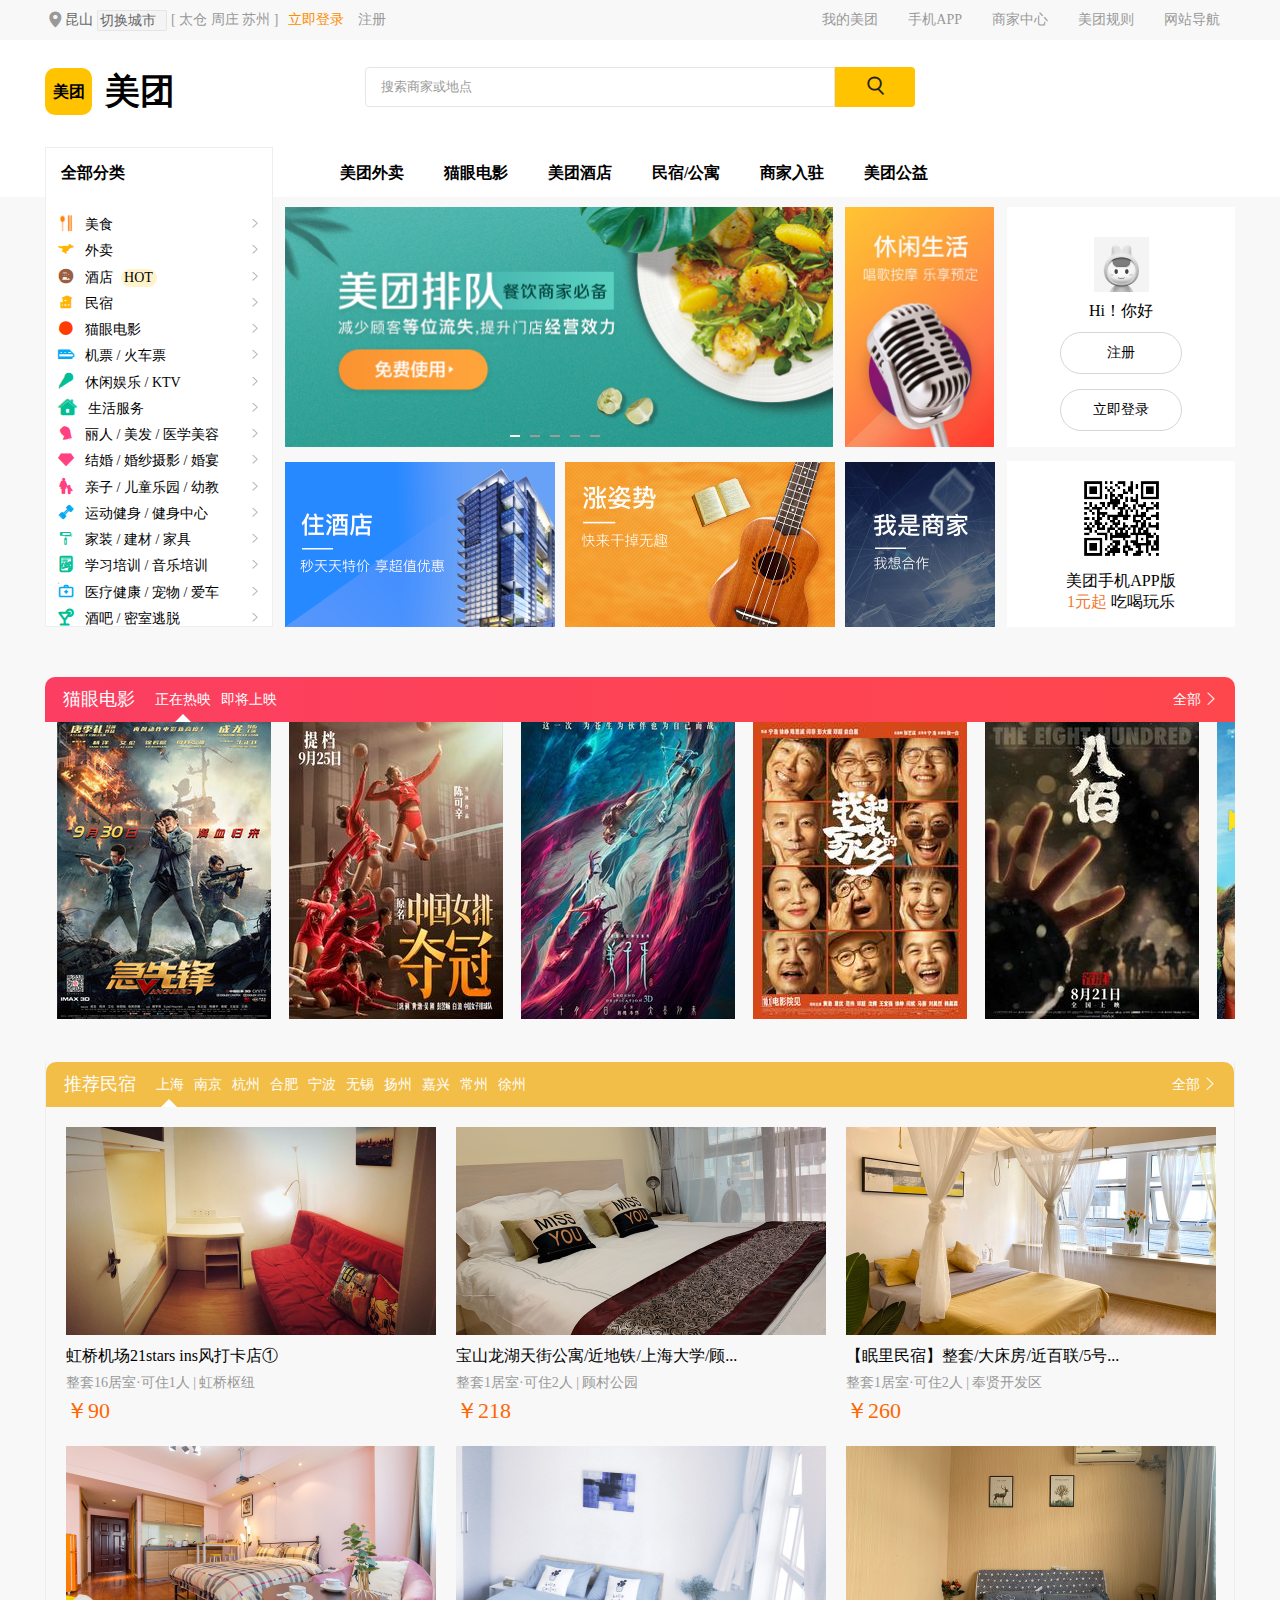
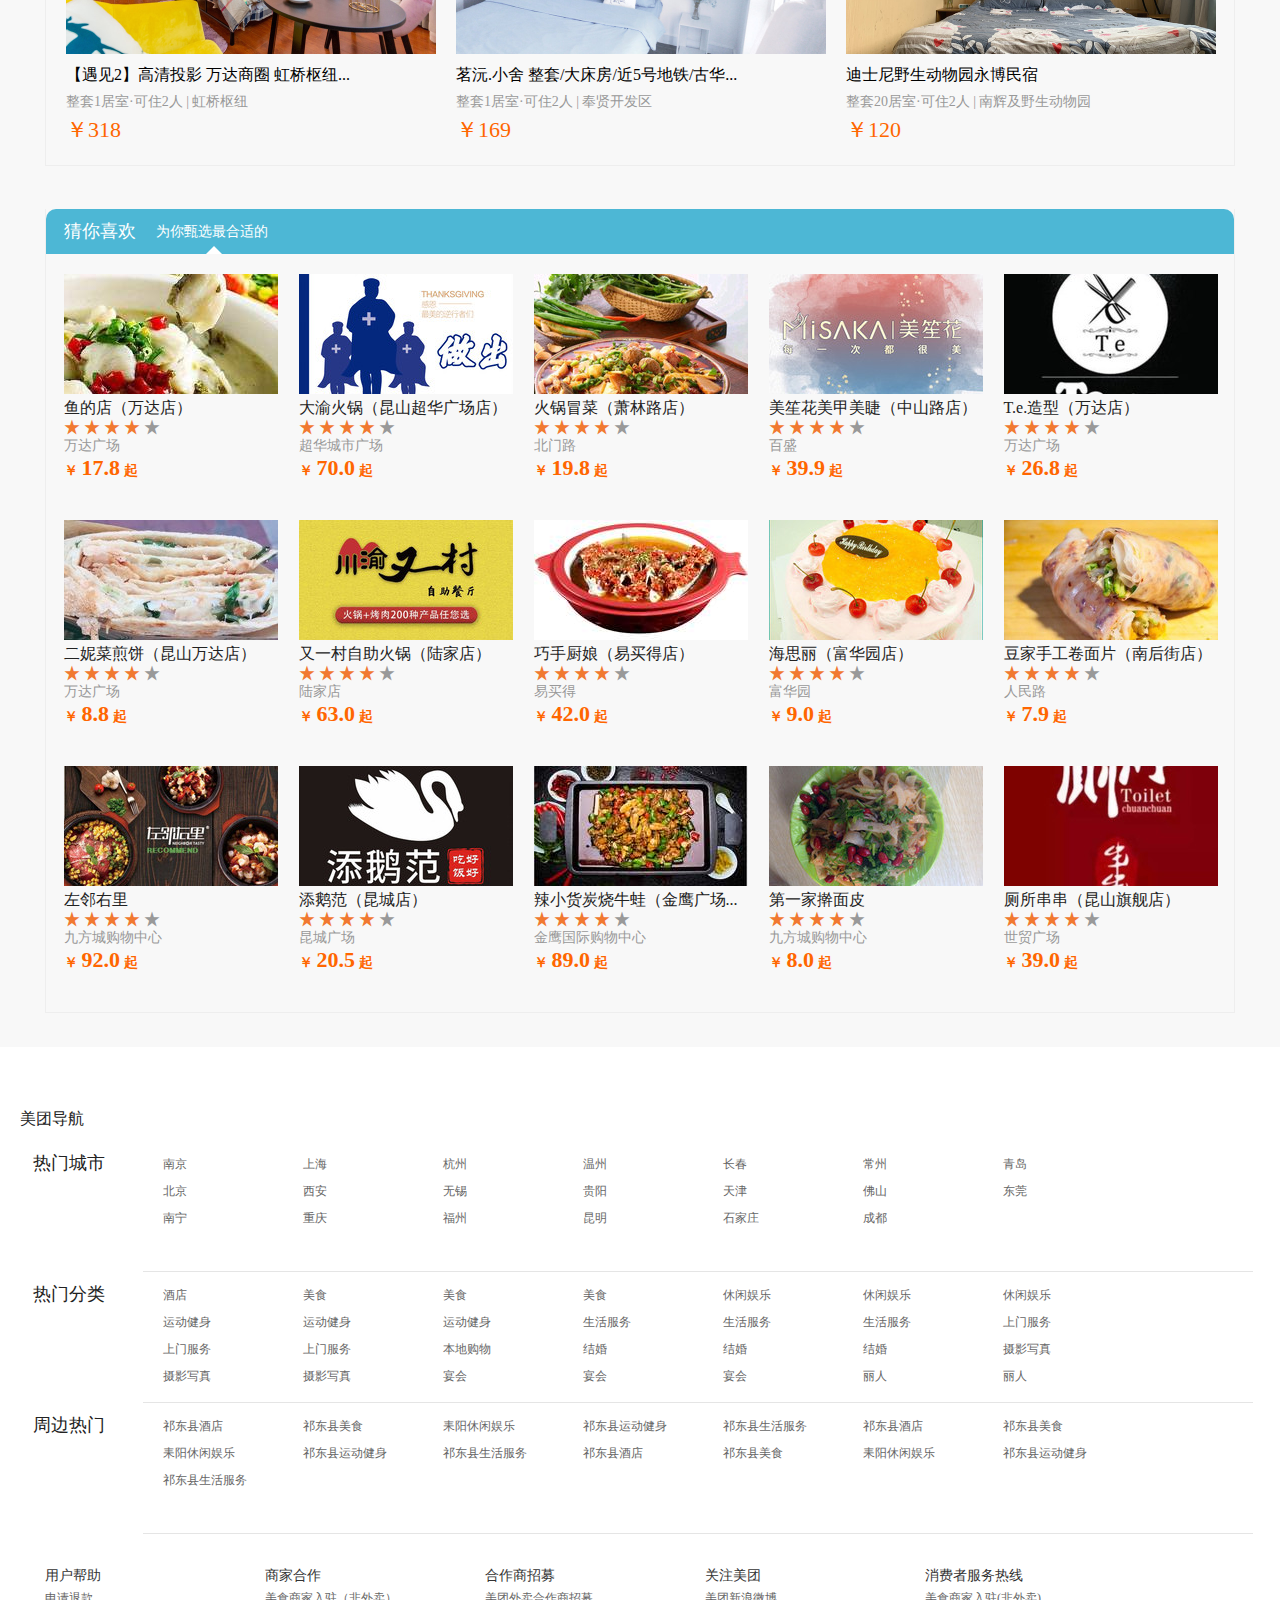
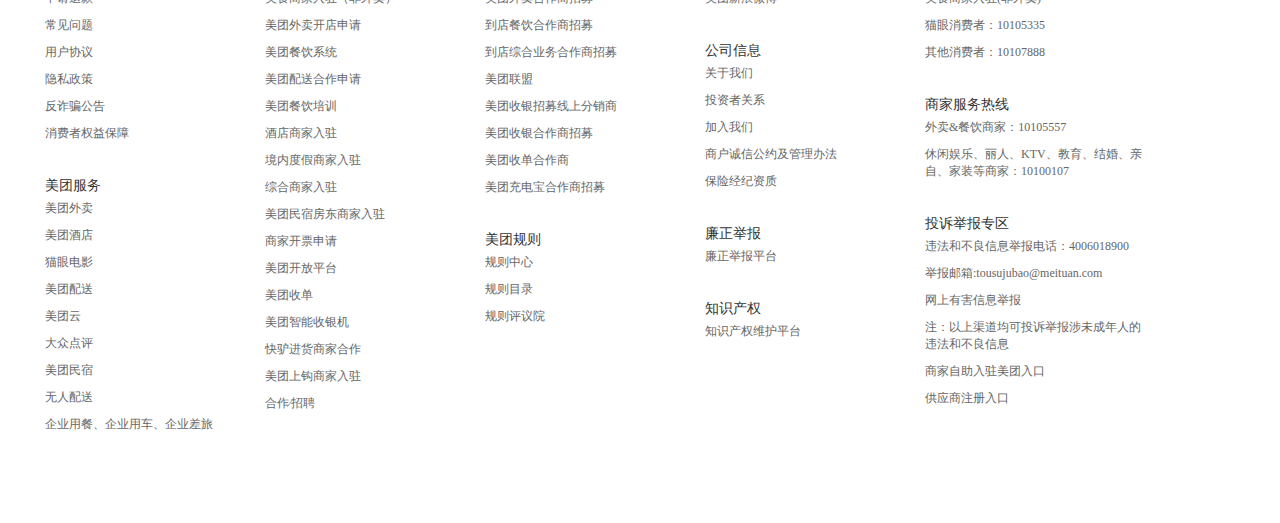
==== html/index.html @ e331c990 "hi" ====
<!DOCTYPE html>
<html lang="en">

<head>
  <meta charset="UTF-8" />
  <meta name="viewport" content="width=device-width,initial-scale=1.0,maximum-scale=1.0,user-scalable=no">
  <title>昆山美团网-昆山美食_酒店_旅游</title>
  <link rel="icon" href="../images/index-img/网站导航/meituan.png" />
  <link rel="stylesheet" href="../css/common.css" />
  <link rel="stylesheet" href="../font/index/iconfont.css" />
  <link rel="stylesheet" href="../css/index.css" />
</head>

<body>
  <div class="mt">
    <header class="com-header">
      <div class="header-bar">
        <div class="bar-content">
          <div class="header-bar-position">
            <i class="iconfont header-iconfont">&#xe615;</i>
            <span class="current-city">昆山</span>
            <a href="#" class="change-city"> 切换城市</a>
            <div class="near-cities">
              [
              <a href="#" class="city-guess">太仓</a>
              <a href="#" class="city-guess">周庄</a>
              <a href="#" class="city-guess">苏州</a>
              ]
            </div>
            <div class="user-entry">
              <a href="./login.html" class="user-login">立即登录</a>
              <a href="#" class="user-register">注册</a>
            </div>
          </div>
          <nav class="header-bar-nav">
            <ul>
              <li class="has-child">
                <a href="#" class="childOne-a">我的美团</a>
                <ul class="my-ul">
                  <li>
                    <a href="#" class="my-a">我的订单</a>
                  </li>
                  <li>
                    <a href="#" class="my-a">我的收藏</a>
                  </li>
                  <li>
                    <a href="#" class="my-a">抵用券</a>
                  </li>
                  <li><a href="#" class="my-a">账户设置</a></li>
                </ul>
              </li>
              <li class="has-child-two">
                <a href="#" class="childOne-a">手机APP</a>
              </li>
              <li class="has-child three-child">
                <a href="#" class="childOne-a">商家中心</a>
                <ul class="my-ul store-ul">
                  <li>
                    <a href="#" class="my-a">美团餐饮商户中心</a>
                  </li>
                  <li>
                    <a href="#" class="my-a">登录商家中心</a>
                  </li>
                  <li>
                    <a href="#" class="my-a">美团智能收银</a>
                  </li>
                  <li>
                    <a href="#" class="my-a">我想合作</a>
                  </li>
                  <li>
                    <a href="#" class="my-a">手机免费开店</a>
                  </li>
                  <li>
                    <a href="#" class="my-a">餐饮代理商招募</a>
                  </li>
                  <li>
                    <a href="#" class="my-a">商家申请开票</a>
                  </li>
                  <li>
                    <a href="#" class="my-a">免费合作美团排队</a>
                  </li>
                </ul>
              </li>
              <li class="has-child">
                <a href="#" class="childOne-a">美团规则</a>
                <ul class="my-ul">
                  <li>
                    <a href="#" class="my-a">规则中心</a>
                  </li>
                  <li>
                    <a href="#" class="my-a">规则目录</a>
                  </li>
                  <li>
                    <a href="#" class="my-a">规则评议</a>
                  </li>
                </ul>
              </li>
              <li class="has-child-four">
                <a href="#" class="childOne-a">网站导航</a>
              </li>
            </ul>
          </nav>
        </div>
      </div>
      <div class="header-content">
        <div class="header-title-module">
          <div class="header-title">
            <a href="https://kunshan.meituan.com/">
              <div class="logo">美团</div>
              <div class="content">美团</div>
            </a>
          </div>
        </div>
        <div class="header-search-module">
          <div class="header-search">
            <input type="text" class="search-input" placeholder="搜索商家或地点" />
            <button class="search-btn">
              <i class="iconfont btn-iconfont">&#xe689;</i>
            </button>
          </div>
        </div>
        <div class="bar">
          <ul>
            <li><a href="#">美团外卖</a></li>
            <li><a href="./movie.html" target="_blank">猫眼电影</a></li>
            <li><a href="#">美团酒店</a></li>
            <li><a href="./apartment.html" target="_blank">民宿/公寓</a></li>
            <li><a href="./hotel.html" target="_blank">商家入驻</a></li>
            <li><a href="./common.html" target="_blank">美团公益</a></li>
          </ul>
        </div>
      </div>
    </header>
    <div class="react">
      <div class="react-content">
        <div class="banner">
          <div class="classify">
            <div class="allClassify">全部分类</div>
            <ul>
              <li>
                <i class="iconfont icon">&#xe605;</i><span>美食</span><i class="iconfont right">&#xe61f;</i>
                <div class="classify-tab">
                  <div class="takeaway">
                    <div class="mt-takeaway">
                      <span>外卖</span>
                      <p class="mt-all">
                        <span>全部</span>
                        <i class="iconfont">&#xe61f;</i>
                      </p>
                      <div class="line"></div>
                      <div class="mt-content">
                        <span>代金券</span>
                        <span>甜点饮品</span>
                        <span>火锅</span>
                        <span>自助餐</span>
                        <span>小吃快餐</span>
                        <span>日韩料理</span>
                        <span>西餐</span>
                        <span>聚餐宴请</span>
                        <span>烧烤烤肉</span>
                        <span>东北菜</span>
                        <span>川湘菜</span>
                        <span>江浙菜</span>
                        <span>香锅烤鱼</span>
                        <span>粤港菜</span><br />
                        <span>中式烧烤/烤串</span>
                        <span>西北菜</span>
                        <span>咖啡酒吧茶馆</span>
                        <span>云贵菜</span>
                        <span>东南亚菜</span>
                        <span>海鲜</span>
                        <span>素食</span>
                        <span>台湾/客家菜</span>
                        <span>创意菜</span>
                        <span>汤/粥/炖菜</span>
                        <span>蒙餐</span>
                        <span>新疆菜</span>
                        <span>其他美食</span>
                        <span>京菜鲁菜</span>
                      </div>
                    </div>
                  </div>
                </div>
              </li>
              <li>
                <i class="iconfont icon">&#xe63b;</i><span>外卖</span><i class="iconfont right">&#xe61f;</i>
                <div class="classify-tab">
                  <div class="takeaway">
                    <div class="mt-takeaway">
                      <span>外卖</span>
                      <p class="mt-all">
                        <span>全部</span>
                        <i class="iconfont">&#xe61f;</i>
                      </p>
                      <div class="line"></div>
                      <div class="mt-content">
                        <span>美团外卖</span>
                      </div>
                    </div>
                  </div>
                </div>
              </li>
              <li class="hotel">
                <i class="iconfont icon">&#xe61a;</i><span>酒店</span>
                <div class="hot">HOT</div>
                <i class="iconfont right">&#xe61f;</i>
                <div class="classify-tab">
                  <div class="takeaway">
                    <div class="mt-takeaway">
                      <span>酒店星级</span>
                      <p class="mt-all">
                        <span>全部</span>
                        <i class="iconfont">&#xe61f;</i>
                      </p>
                      <div class="line"></div>
                      <div class="mt-content">
                        <span>经济型</span>
                        <span>舒适/三星</span>
                        <span>高档/四星</span>
                        <span>豪华/五星</span>
                      </div>
                    </div>
                  </div>
                </div>
              </li>
              <li>
                <i class="iconfont icon">&#xe604;</i><span>民宿</span><i class="iconfont right">&#xe61f;</i>
                <div class="classify-tab"></div>
              </li>
              <li>
                <i class="iconfont icon">&#xe600;</i><span>猫眼电影</span><i class="iconfont right">&#xe61f;</i>
                <div class="classify-tab"></div>
              </li>
              <li>
                <i class="iconfont icon">&#xe669;</i><span>机票 / 火车票</span><i class="iconfont right">&#xe61f;</i>
                <div class="classify-tab"></div>
              </li>
              <li>
                <i class="iconfont icon">&#xe616;</i><span>休闲娱乐 / KTV</span><i class="iconfont right">&#xe61f;</i>
                <div class="classify-tab"></div>
              </li>
              <li>
                <i class="iconfont icon">&#xe602;</i><span>生活服务</span><i class="iconfont right">&#xe61f;</i>
                <div class="classify-tab"></div>
              </li>
              <li>
                <i class="iconfont icon">&#xe601;</i><span>丽人 / 美发 / 医学美容</span><i class="iconfont right">&#xe61f;</i>
                <div class="classify-tab"></div>
              </li>
              <li>
                <i class="iconfont icon">&#xe654;</i><span>结婚 / 婚纱摄影 / 婚宴</span><i class="iconfont right">&#xe61f;</i>
                <div class="classify-tab"></div>
              </li>
              <li>
                <i class="iconfont icon">&#xe650;</i><span>亲子 / 儿童乐园 / 幼教</span><i class="iconfont right">&#xe61f;</i>
                <div class="classify-tab"></div>
              </li>
              <li>
                <i class="iconfont icon">&#xe60d;</i><span>运动健身 / 健身中心</span><i class="iconfont right">&#xe61f;</i>
                <div class="classify-tab"></div>
              </li>
              <li>
                <i class="iconfont icon">&#xe603;</i><span>家装 / 建材 / 家具</span><i class="iconfont right">&#xe61f;</i>
                <div class="classify-tab"></div>
              </li>
              <li>
                <i class="iconfont icon">&#xe643;</i><span>学习培训 / 音乐培训</span><i class="iconfont right">&#xe61f;</i>
                <div class="classify-tab"></div>
              </li>
              <li>
                <i class="iconfont icon">&#xe6a7;</i><span>医疗健康 / 宠物 / 爱车</span><i class="iconfont right">&#xe61f;</i>
                <div class="classify-tab"></div>
              </li>
              <li>
                <i class="iconfont icon">&#xe63a;</i><span>酒吧 / 密室逃脱</span><i class="iconfont right">&#xe61f;</i>
                <div class="classify-tab"></div>
              </li>
            </ul>
          </div>
          <div class="tu">
            <div class="tu-top">
              <div class="carousel">
                <ul class="carousel-ul">
                  <li>
                    <a href="#">
                      <img src="../images/index-img/轮播/01d2ab1efac6e2b7adcfcdf57b8cb5481085686.png" alt="图片走丢了"
                        widdh="550" height="240" />
                    </a>
                  </li>
                  <li>
                    <a href="#">
                      <img src="../images/index-img/轮播/daa73310c9e57454dc97f0146640fd9f69772.jpg" alt="图片走丢了"
                        widdh="550" height="240">
                    </a>
                  </li>
                  <li>
                    <a href="#">
                      <img src="../images/index-img/轮播/826a5ed09dab49af658c34624d75491861404.jpg" alt="图片走丢了"
                        widdh="550" height="240">
                    </a>
                  </li>
                  <li>
                    <a href="#">
                      <img src="../images/index-img/轮播/a97baf515235f4c5a2b1323a741e577185048.jpg" alt="图片走丢了"
                        widdh="550" height="240">
                    </a>
                  </li>
                  <li>
                    <a href="#">
                      <img src="../images/index-img/轮播/33ff80dc00f832d697f3e20fc030799560495.jpg" alt="图片走丢了"
                        widdh="550" height="240">
                    </a>
                  </li>
                </ul>
                <ul class="index-ul">
                  <li class="active"></li>
                  <li></li>
                  <li></li>
                  <li></li>
                  <li></li>
                </ul>
                <div class="prev">
                  <i class="iconfont">&#xe608;</i>
                </div>
                <div class="next">
                  <i class="iconfont">&#xe61f;</i>
                </div>
              </div>
              <div class="happy">
                <img src="../images/index-img/轮播/e473bb428f070321269b23370ff02ba956209.jpg" alt="图片走丢了" widdh="150"
                  height="240" />
              </div>
            </div>
            <div class="tu-bottom">
              <div class="tu-left">
                <img src="../images/index-img/轮播/8cce56c467a17e04f3094d1e455462a0132772.png" alt="图片走丢了" widdh="270"
                  height="165" />
              </div>
              <div class="tu-middle">
                <img src="../images/index-img/轮播/16442c19da1f1c4544f794e29d99c92051716.jpg" alt="图片走丢了" widdh="270"
                  height="165" />
              </div>
              <div class="tu-right">
                <img src="../images/index-img/轮播/5b21cddb4bb1cbc3a9c3bce0f726c75940469.jpg" alt="图片走丢了" widdh="150"
                  height="165" />
              </div>
            </div>
          </div>
          <div class="introduce">
            <div class="login">
              <div class="login-img">
                <img src="../images/index-img/avatar.jpg" alt="图片走丢了" widdh="55" height="55" />
              </div>
              <div class="login-hello">Hi！你好</div>
              <div class="login-reg">
                <a href="#">
                  <div class="register-btn">注册</div>
                </a>
              </div>
              <div class="login-lo">
                <a href="#">
                  <div class="login-btn">立即登录</div>
                </a>
              </div>
            </div>
            <div class="mobile">
              <div class="mobile-img">
                <img src="../images/index-img/download-qr.png" alt="图片走丢了" />
              </div>
              <p class="mobile-APP">美团手机APP版</p>
              <p class="mobile-one"><span>1元起</span> 吃喝玩乐</p>
            </div>
          </div>
        </div>
        <div class="catMovies">
          <div class="catMovie-tab">
            <ul>
              <li class="nav-item title">猫眼电影</li>
              <li class="nav-item hotShow">正在热映</li>
              <li class="nav-item release">即将上映</li>
              <li class="nav-item all">
                <span>全部</span>
                <i class="iconfont jiantou">&#xe61f;</i>
              </li>
            </ul>
            <p class="triangle2"></p>
          </div>
          <div class="catMovie-content">
            <ul class="hotShow-ul">
              <li>
                <div class="catMovie-img">
                  <img src="../images/index-img/正在热映/d1a953193e001c8dec96c17ea5075ec0788729.jpg" alt="图片走丢了" />
                </div>
                <div class="catMovie-img">
                  <img src="../images/index-img/正在热映/988ab3d3a50f51f31d090e84da88d5ae3461853.jpg" alt="图片走丢了" />
                </div>
                <div class="catMovie-img">
                  <img src="../images/index-img/正在热映/e00977359c9718949a7d1fff69f5baeb3782915.jpg" alt="图片走丢了" />
                </div>
                <div class="catMovie-img">
                  <img src="../images/index-img/正在热映/202ea88abd2abf2aa1964487d61edab64556414.jpg" alt="图片走丢了" />
                </div>
                <div class="catMovie-img">
                  <img src="../images/index-img/正在热映/a448ca6a5f4dafb88067722303ca0cfd96002.jpg" alt="图片走丢了" />
                </div>
                <div class="catMovie-img">
                  <img src="../images/index-img/正在热映/c16b0a68f95d884d428f339f8eacce834410200.jpg" alt="图片走丢了" />
                </div>
              </li>
              <li>
                <div class="catMovie-img">
                  <img src="../images/index-img/正在热映/ca9d0c0268a940d73d62c004d57b957a5241814.jpg" alt="图片走丢了" />
                </div>
                <div class="catMovie-img">
                  <img src="../images/index-img/正在热映/202ea88abd2abf2aa1964487d61edab64556414.jpg" alt="图片走丢了" />
                </div>
                <div class="catMovie-img">
                  <img src="../images/index-img/正在热映/0bd752877b95b8eac2d0704c783f372c4625354.jpg" alt="图片走丢了" />
                </div>
                <div class="catMovie-img">
                  <img src="../images/index-img/正在热映/84a2c5e0959ac2d625039690553c19d1454744.jpg" alt="图片走丢了" />
                </div>
              </li>
            </ul>
            <ul class="release-ul">
              <li>
                <div class="catMovie-img">
                  <img src="../images/index-img/即将上映/e00977359c9718949a7d1fff69f5baeb3782915.jpg" alt="图片走丢了" />
                </div>
                <div class="catMovie-img">
                  <img src="../images/index-img/即将上映/202ea88abd2abf2aa1964487d61edab64556414.jpg" alt="图片走丢了" />
                </div>
                <div class="catMovie-img">
                  <img src="../images/index-img/即将上映/3a3333db65322d3963cf683863c8d2e3346602.jpg" alt="图片走丢了" />
                </div>
                <div class="catMovie-img">
                  <img src="../images/index-img/即将上映/84a2c5e0959ac2d625039690553c19d1454744.jpg" alt="图片走丢了" />
                </div>
                <div class="catMovie-img">
                  <img src="../images/index-img/即将上映/c16b0a68f95d884d428f339f8eacce834410200.jpg" alt="图片走丢了" />
                </div>
                <div class="catMovie-img">
                  <img src="../images/index-img/即将上映/828d68173a64a721d54a61be167a9c864358691.jpg" alt="图片走丢了" />
                </div>
              </li>
              <li>
                <div class="catMovie-img">
                  <img src="../images/index-img/即将上映/f874ee5dfd33d15b168fb89dfcb74fe72467810.jpg" alt="图片走丢了" />
                </div>
                <div class="catMovie-img">
                  <img src="../images/index-img/即将上映/333d075977119d6c828a0137a46b149d533198.jpg" alt="图片走丢了" />
                </div>
                <div class="catMovie-img">
                  <img src="../images/index-img/即将上映/e4e487f3bb5e3de1fb55b9ea37f1b35d1315093.jpg" alt="图片走丢了" />
                </div>
                <div class="catMovie-img">
                  <img src="../images/index-img/即将上映/072677abb27cd65bcb1abf77fe250eeb891964.jpg" alt="图片走丢了" />
                </div>
              </li>
            </ul>
          </div>
          <div class="left-carousel">
            <i class="iconfont icon-carousel">&#xe608;</i>
          </div>
          <div class="right-carousel">
            <i class="iconfont icon-carousel">&#xe61f;</i>
          </div>
        </div>
        <div class="recommend">
          <div class="recommend-homeStay">
            <ul>
              <li class="nav-item title">推荐民宿</li>
              <li class="nav-item">上海</li>
              <li class="nav-item">南京</li>
              <li class="nav-item">杭州</li>
              <li class="nav-item">合肥</li>
              <li class="nav-item">宁波</li>
              <li class="nav-item">无锡</li>
              <li class="nav-item">扬州</li>
              <li class="nav-item">嘉兴</li>
              <li class="nav-item">常州</li>
              <li class="nav-item">徐州</li>
              <li class="nav-item all">
                <span>全部</span>
                <i class="iconfont jiantou">&#xe61f;</i>
              </li>
            </ul>
            <p class="triangle3"></p>
          </div>
          <div class="recommend-content">
            <div class="recommend-content-top">
              <div class="recommend-top-left">
                <img src="../images/index-img/推荐民宿/1951155320014488a436d1891a7c176f280047.jpg" alt="图片走丢了" widdh="370"
                  height="208" />
                <p class="address">虹桥机场21stars ins风打卡店①</p>
                <p class="ind">整套16居室·可住1人 | 虹桥枢纽</p>
                <p class="price">￥90</p>
              </div>
              <div class="recommend-top-middle">
                <img src="../images/index-img/推荐民宿/7084c7369f7a27113795110f718f1b892554832.jpg" alt="图片走丢了" widdh="370"
                  height="208" />
                <p class="address">宝山龙湖天街公寓/近地铁/上海大学/顾...</p>
                <p class="ind">整套1居室·可住2人 | 顾村公园</p>
                <p class="price">￥218</p>
              </div>
              <div class="recommend-top-right">
                <img src="../images/index-img/推荐民宿/7ccd3c82247ab57eea6de6f0849e28c73440260.jpg" alt="图片走丢了" widdh="370"
                  height="208" />
                <p class="address">【眠里民宿】整套/大床房/近百联/5号...</p>
                <p class="ind">整套1居室·可住2人 | 奉贤开发区</p>
                <p class="price">￥260</p>
              </div>
            </div>
            <div class="recommend-content-bottom">
              <div class="recommend-bottom-left">
                <img src="../images/index-img/推荐民宿/b4be645aa9000d729c26c00eade1b6e5941348.jpg" alt="图片走丢了" widdh="370"
                  height="208" />
                <p class="address">【遇见2】高清投影 万达商圈 虹桥枢纽...</p>
                <p class="ind">整套1居室·可住2人 | 虹桥枢纽</p>
                <p class="price">￥318</p>
              </div>
              <div class="recommend-bottom-middle">
                <img src="../images/index-img/推荐民宿/967f0b303701328475810875b0aac30a431114.jpg" alt="图片走丢了" widdh="370"
                  height="208" />
                <p class="address">茗沅.小舍 整套/大床房/近5号地铁/古华...</p>
                <p class="ind">整套1居室·可住2人 | 奉贤开发区</p>
                <p class="price">￥169</p>
              </div>
              <div class="recommend-bottom-right">
                <img src="../images/index-img/推荐民宿/983e9810143dd00d55b45b6808f8c8ad2649886.jpg" alt="图片走丢了" widdh="370"
                  height="208" />
                <p class="address">迪士尼野生动物园永博民宿</p>
                <p class="ind">整套20居室·可住2人 | 南辉及野生动物园</p>
                <p class="price">￥120</p>
              </div>
            </div>
          </div>
        </div>
        <div class="love">
          <div class="love-tab">
            <ul>
              <li class="nav-item title">猜你喜欢</li>
              <li class="nav-item">为你甄选最合适的</li>
            </ul>
            <p class="triangle"></p>
          </div>
          <div class="love-content">
            <ul>
              <li>
                <img src="../images/index-img/猜你喜欢/c5de633ee0b44d19954c61334b2908e850756.jpg" alt="图片走丢了" />
                <div class="love-title">鱼的店（万达店）</div>
                <div>
                  <i class="iconfont icon-star">&#xe607;</i>
                  <i class="iconfont icon-star">&#xe607;</i>
                  <i class="iconfont icon-star">&#xe607;</i>
                  <i class="iconfont icon-star">&#xe607;</i>
                  <i class="iconfont icon-star">&#xe607;</i>
                </div>
                <div class="love-address">万达广场</div>
                <div class="love-price">
                  <span>￥</span>
                  <span>17.8</span>
                  <span>起</span>
                </div>
              </li>
              <li>
                <img src="../images/index-img/猜你喜欢/fcb707881ed44a6fd934d54b5e5f11d4486196.jpg" alt="图片走丢了" />
                <div class="love-title">大渝火锅（昆山超华广场店）</div>
                <div>
                  <i class="iconfont icon-star">&#xe607;</i>
                  <i class="iconfont icon-star">&#xe607;</i>
                  <i class="iconfont icon-star">&#xe607;</i>
                  <i class="iconfont icon-star">&#xe607;</i>
                  <i class="iconfont icon-star">&#xe607;</i>
                </div>
                <div class="love-address">超华城市广场</div>
                <div class="love-price">
                  <span>￥</span>
                  <span>70.0</span>
                  <span>起</span>
                </div>
              </li>
              <li>
                <img src="../images/index-img/猜你喜欢/74a2a37429ae69bd46b46c88038a92b6193507.jpg" alt="图片走丢了" />
                <div class="love-title">火锅冒菜（萧林路店）</div>
                <div>
                  <i class="iconfont icon-star">&#xe607;</i>
                  <i class="iconfont icon-star">&#xe607;</i>
                  <i class="iconfont icon-star">&#xe607;</i>
                  <i class="iconfont icon-star">&#xe607;</i>
                  <i class="iconfont icon-star">&#xe607;</i>
                </div>
                <div class="love-address">北门路</div>
                <div class="love-price">
                  <span>￥</span>
                  <span>19.8</span>
                  <span>起</span>
                </div>
              </li>
              <li>
                <img src="../images/index-img/猜你喜欢/02f9824a2cf2e6b7d8cf6e7ef5bf902e452799.jpg" alt="图片走丢了" />
                <div class="love-title">美笙花美甲美睫（中山路店）</div>
                <div>
                  <i class="iconfont icon-star">&#xe607;</i>
                  <i class="iconfont icon-star">&#xe607;</i>
                  <i class="iconfont icon-star">&#xe607;</i>
                  <i class="iconfont icon-star">&#xe607;</i>
                  <i class="iconfont icon-star">&#xe607;</i>
                </div>
                <div class="love-address">百盛</div>
                <div class="love-price">
                  <span>￥</span>
                  <span>39.9</span>
                  <span>起</span>
                </div>
              </li>
              <li>
                <img src="../images/index-img/猜你喜欢/4447a42ba5b1a3c19e054c689768d5b3267626.jpg" alt="图片走丢了" />
                <div class="love-title">T.e.造型（万达店）</div>
                <div>
                  <i class="iconfont icon-star">&#xe607;</i>
                  <i class="iconfont icon-star">&#xe607;</i>
                  <i class="iconfont icon-star">&#xe607;</i>
                  <i class="iconfont icon-star">&#xe607;</i>
                  <i class="iconfont icon-star">&#xe607;</i>
                </div>
                <div class="love-address">万达广场</div>
                <div class="love-price">
                  <span>￥</span>
                  <span>26.8</span>
                  <span>起</span>
                </div>
              </li>
              <li>
                <img src="../images/index-img/猜你喜欢/e5112c253c5b019735faf9c85ee9aa82171875.jpg" alt="图片走丢了" />
                <div class="love-title">二妮菜煎饼（昆山万达店）</div>
                <div>
                  <i class="iconfont icon-star">&#xe607;</i>
                  <i class="iconfont icon-star">&#xe607;</i>
                  <i class="iconfont icon-star">&#xe607;</i>
                  <i class="iconfont icon-star">&#xe607;</i>
                  <i class="iconfont icon-star">&#xe607;</i>
                </div>
                <div class="love-address">万达广场</div>
                <div class="love-price">
                  <span>￥</span>
                  <span>8.8</span>
                  <span>起</span>
                </div>
              </li>
              <li>
                <img src="../images/index-img/猜你喜欢/6191869d804b93a56f02681ca8bf00d1198606.jpg" alt="图片走丢了" />
                <div class="love-title">又一村自助火锅（陆家店）</div>
                <div>
                  <i class="iconfont icon-star">&#xe607;</i>
                  <i class="iconfont icon-star">&#xe607;</i>
                  <i class="iconfont icon-star">&#xe607;</i>
                  <i class="iconfont icon-star">&#xe607;</i>
                  <i class="iconfont icon-star">&#xe607;</i>
                </div>
                <div class="love-address">陆家店</div>
                <div class="love-price">
                  <span>￥</span>
                  <span>63.0</span>
                  <span>起</span>
                </div>
              </li>
              <li>
                <img src="../images/index-img/猜你喜欢/eae9e0cd8f35ab82ee14b95e6746e97d93096.jpg" alt="图片走丢了" />
                <div class="love-title">巧手厨娘（易买得店）</div>
                <div>
                  <i class="iconfont icon-star">&#xe607;</i>
                  <i class="iconfont icon-star">&#xe607;</i>
                  <i class="iconfont icon-star">&#xe607;</i>
                  <i class="iconfont icon-star">&#xe607;</i>
                  <i class="iconfont icon-star">&#xe607;</i>
                </div>
                <div class="love-address">易买得</div>
                <div class="love-price">
                  <span>￥</span>
                  <span>42.0</span>
                  <span>起</span>
                </div>
              </li>
              <li>
                <img src="../images/index-img/猜你喜欢/1_0608183127.jpg" alt="图片走丢了" />
                <div class="love-title">海思丽（富华园店）</div>
                <div>
                  <i class="iconfont icon-star">&#xe607;</i>
                  <i class="iconfont icon-star">&#xe607;</i>
                  <i class="iconfont icon-star">&#xe607;</i>
                  <i class="iconfont icon-star">&#xe607;</i>
                  <i class="iconfont icon-star">&#xe607;</i>
                </div>
                <div class="love-address">富华园</div>
                <div class="love-price">
                  <span>￥</span>
                  <span>9.0</span>
                  <span>起</span>
                </div>
              </li>
              <li>
                <img src="../images/index-img/猜你喜欢/7d43f23e43ba3f374537245849250f7b25412.jpeg" alt="图片走丢了" />
                <div class="love-title">豆家手工卷面片（南后街店）</div>
                <div>
                  <i class="iconfont icon-star">&#xe607;</i>
                  <i class="iconfont icon-star">&#xe607;</i>
                  <i class="iconfont icon-star">&#xe607;</i>
                  <i class="iconfont icon-star">&#xe607;</i>
                  <i class="iconfont icon-star">&#xe607;</i>
                </div>
                <div class="love-address">人民路</div>
                <div class="love-price">
                  <span>￥</span>
                  <span>7.9</span>
                  <span>起</span>
                </div>
              </li>
              <li>
                <img src="../images/index-img/猜你喜欢/ed9287780a84aeb58cb521838e22284253188.jpg" alt="图片走丢了" />
                <div class="love-title">左邻右里</div>
                <div>
                  <i class="iconfont icon-star">&#xe607;</i>
                  <i class="iconfont icon-star">&#xe607;</i>
                  <i class="iconfont icon-star">&#xe607;</i>
                  <i class="iconfont icon-star">&#xe607;</i>
                  <i class="iconfont icon-star">&#xe607;</i>
                </div>
                <div class="love-address">九方城购物中心</div>
                <div class="love-price">
                  <span>￥</span>
                  <span>92.0</span>
                  <span>起</span>
                </div>
              </li>
              <li>
                <img src="../images/index-img/猜你喜欢/3289861b94d9cd3da435e7ccb0910330346092.jpg" alt="图片走丢了" />
                <div class="love-title">添鹅范（昆城店）</div>
                <div>
                  <i class="iconfont icon-star">&#xe607;</i>
                  <i class="iconfont icon-star">&#xe607;</i>
                  <i class="iconfont icon-star">&#xe607;</i>
                  <i class="iconfont icon-star">&#xe607;</i>
                  <i class="iconfont icon-star">&#xe607;</i>
                </div>
                <div class="love-address">昆城广场</div>
                <div class="love-price">
                  <span>￥</span>
                  <span>20.5</span>
                  <span>起</span>
                </div>
              </li>
              <li>
                <img src="../images/index-img/猜你喜欢/af09a52280b3094013cd4adb445d4a05339195.jpg" alt="图片走丢了" />
                <div class="love-title">辣小货炭烧牛蛙（金鹰广场...</div>
                <div>
                  <i class="iconfont icon-star">&#xe607;</i>
                  <i class="iconfont icon-star">&#xe607;</i>
                  <i class="iconfont icon-star">&#xe607;</i>
                  <i class="iconfont icon-star">&#xe607;</i>
                  <i class="iconfont icon-star">&#xe607;</i>
                </div>
                <div class="love-address">金鹰国际购物中心</div>
                <div class="love-price">
                  <span>￥</span>
                  <span>89.0</span>
                  <span>起</span>
                </div>
              </li>
              <li>
                <img src="../images/index-img/猜你喜欢/d54686287009ce5d9ce435cf17eb3fd578150.jpg" alt="图片走丢了" />
                <div class="love-title">第一家擀面皮</div>
                <div>
                  <i class="iconfont icon-star">&#xe607;</i>
                  <i class="iconfont icon-star">&#xe607;</i>
                  <i class="iconfont icon-star">&#xe607;</i>
                  <i class="iconfont icon-star">&#xe607;</i>
                  <i class="iconfont icon-star">&#xe607;</i>
                </div>
                <div class="love-address">九方城购物中心</div>
                <div class="love-price">
                  <span>￥</span>
                  <span>8.0</span>
                  <span>起</span>
                </div>
              </li>
              <li>
                <img src="../images/index-img/猜你喜欢/9480e71f1925aa0a98e6a82ce1fff98338513.jpg" alt="图片走丢了" />
                <div class="love-title">厕所串串（昆山旗舰店）</div>
                <div>
                  <i class="iconfont icon-star">&#xe607;</i>
                  <i class="iconfont icon-star">&#xe607;</i>
                  <i class="iconfont icon-star">&#xe607;</i>
                  <i class="iconfont icon-star">&#xe607;</i>
                  <i class="iconfont icon-star">&#xe607;</i>
                </div>
                <div class="love-address">世贸广场</div>
                <div class="love-price">
                  <span>￥</span>
                  <span>39.0</span>
                  <span>起</span>
                </div>
              </li>
            </ul>
          </div>
        </div>
      </div>
    </div>

    <!-- 副导航 -->
    <div class="navbar w">
      <h4>美团导航</h4>
      <div class="city">
          <div class="title">热门城市</div>
           <div class="item">
            <dl>
              <dd>南京</dd>
              <dd>上海</dd>
              <dd>杭州</dd>
              <dd>温州</dd>
              <dd>长春</dd>
              <dd>常州</dd>
              <dd>青岛</dd>
              <dd>北京</dd>
              <dd>西安</dd>
              <dd>无锡</dd>
              <dd>贵阳</dd>
              <dd>天津</dd>
              <dd>佛山</dd>
              <dd>东莞</dd>
              <dd>南宁</dd>
              <dd>重庆</dd>
              <dd>福州</dd>
              <dd>昆明</dd>
              <dd>石家庄</dd>
              <dd>成都</dd>
          </dl>
          </div>

      </div>
      <div class="classic">
          <div class="title">热门分类</div>
           <div class="item">
             <dl>
              <dd>酒店</dd>
              <dd>美食</dd>
              <dd>美食</dd>
              <dd>美食</dd>
              <dd>休闲娱乐</dd>
              <dd>休闲娱乐</dd>
              <dd>休闲娱乐</dd>
              <dd>运动健身</dd>
              <dd>运动健身</dd>
              <dd>运动健身</dd>
              <dd>生活服务</dd>
              <dd>生活服务</dd>
              <dd>生活服务</dd>
              <dd>上门服务</dd>
              <dd>上门服务</dd>
              <dd>上门服务</dd>
              <dd>本地购物</dd>
              <dd>结婚</dd>
              <dd>结婚</dd>
              <dd>结婚</dd>
              <dd>摄影写真</dd>
              <dd>摄影写真</dd>
              <dd>摄影写真</dd>
              <dd>宴会</dd>
              <dd>宴会</dd>
              <dd>宴会</dd>
              <dd>丽人</dd>
              <dd>丽人</dd>


             </dl>
          </div>
          </div>
      <div class="arounds">
          <div class="title">周边热门</div>
           <div class="item">
             <dl>
                  <dd>祁东县酒店</dd>
                  <dd>祁东县美食</dd>
                  <dd>耒阳休闲娱乐</dd>
                  <dd>祁东县运动健身</dd>
                  <dd>祁东县生活服务</dd>
                  <dd>祁东县酒店</dd>
                  <dd>祁东县美食</dd>
                  <dd>耒阳休闲娱乐</dd>
                  <dd>祁东县运动健身</dd>
                  <dd>祁东县生活服务</dd>
                  <dd>祁东县酒店</dd>
                  <dd>祁东县美食</dd>
                  <dd>耒阳休闲娱乐</dd>
                  <dd>祁东县运动健身</dd>
                  <dd>祁东县生活服务</dd>

              </dl>
          </div>
      </div>
  </div>

     <!-- 底部链接 -->
     <div class="footer w">
      <div class="center">
          <div class="column">
              <dl>
                  <dt>用户帮助</dt>
                  <dd>申请退款</dd>
                  <dd>常见问题</dd>
                  <dd>用户协议</dd>
                  <dd>隐私政策</dd>
                  <dd>反诈骗公告</dd>
                  <dd>消费者权益保障</dd>
              </dl>
              <dl>
                  <dt>美团服务</dt>
                  <dd>美团外卖</dd>
                  <dd>美团酒店</dd>
                  <dd>猫眼电影</dd>
                  <dd>美团配送</dd>
                  <dd>美团云</dd>
                  <dd>大众点评</dd>
                  <dd>美团民宿</dd>
                  <dd>无人配送</dd>
                  <dd>企业用餐、企业用车、企业差旅</dd>
              </dl>
          </div>
          <div class="column">
              <dl>
                  <dt>商家合作</dt>
                  <dd>美食商家入驻（非外卖）</dd>
                  <dd>美团外卖开店申请</dd>
                  <dd>美团餐饮系统</dd>
                  <dd>美团配送合作申请</dd>
                  <dd>美团餐饮培训</dd>
                  <dd>酒店商家入驻</dd>
                  <dd>境内度假商家入驻</dd>
                  <dd>综合商家入驻</dd>
                  <dd>美团民宿房东商家入驻</dd>
                  <dd>商家开票申请</dd>
                  <dd>美团开放平台</dd>
                  <dd>美团收单</dd>
                  <dd>美团智能收银机</dd>
                  <dd>快驴进货商家合作</dd>
                  <dd>美团上钩商家入驻</dd>
                  <dd>合作&frasl;招聘</dd>
              </dl>
          </div>
          <div class="column">
              <dl>
                  <dt>合作商招募</dt>
                  <dd>美团外卖合作商招募</dd>
                  <dd>到店餐饮合作商招募</dd>
                  <dd>到店综合业务合作商招募</dd>
                  <dd>美团联盟</dd>
                  <dd>美团收银招募线上分销商</dd>
                  <dd>美团收银合作商招募</dd>
                  <dd>美团收单合作商</dd>
                  <dd>美团充电宝合作商招募</dd>
              </dl>
              <dl>
                  <dt>美团规则</dt>
                  <dd>规则中心</dd>
                  <dd>规则目录</dd>
                  <dd>规则评议院</dd>
              </dl>
          </div>
          <div class="column">
              <dl>
                  <dt>关注美团</dt>
                  <dd>美团新浪微博</dd>
              </dl>
              <dl>
                  <dt>公司信息</dt>
                  <dd>关于我们</dd>
                  <dd>投资者关系</dd>
                  <dd>加入我们</dd>
                  <dd>商户诚信公约及管理办法</dd>
                  <dd>保险经纪资质</dd>
              </dl>
              <dl>
                  <dt>廉正举报</dt>
                  <dd>廉正举报平台</dd>
              </dl>
              <dl>
                  <dt>知识产权</dt>
                  <dd>知识产权维护平台</dd>
              </dl>
          </div>
          <div class="column">
              <dl>
                  <dt>消费者服务热线</dt>
                  <dd>美食商家入驻(非外卖)</a></dd>
                  <dd>猫眼消费者：10105335</dd>
                  <dd>其他消费者：10107888</dd>
              </dl>
              <dl>
                  <dt>商家服务热线</dt>
                  <dd>外卖&餐饮商家：10105557</dd>
                  <dd>休闲娱乐、丽人、KTV、教育、结婚、亲自、家装等商家：10100107</dd>
              </dl>
              <dl>
                  <dt>投诉举报专区</dt>
                  <dd>违法和不良信息举报电话：4006018900</dd>
                  <dd>举报邮箱:tousujubao@meituan.com</dd>
                  <dd>网上有害信息举报</dd>
                  <dd>注：以上渠道均可投诉举报涉未成年人的违法和不良信息</dd>
              </dl>
              <dl><dd>商家自助入驻美团入口</dd></dl>
              <dl><dd>供应商注册入口</dd></dl>
          </div>
      </div>
  </div>
  </div>
  <script src="../js/move.js"></script>
  <script src="../js/common.js"></script>
  <script src="../js/index.js"></script>
</body>

</html>
---- css/common.css ----
* {
  margin: 0;
  padding: 0;
}

a {
  text-decoration: none;
}

li {
  list-style: none;
}
---- font/index/iconfont.css ----
@font-face {font-family: "iconfont";
  src: url('iconfont.eot?t=1601382846179'); /* IE9 */
  src: url('iconfont.eot?t=1601382846179#iefix') format('embedded-opentype'), /* IE6-IE8 */
  url('[data-uri]') format('woff2'),
  url('iconfont.woff?t=1601382846179') format('woff'),
  url('iconfont.ttf?t=1601382846179') format('truetype'), /* chrome, firefox, opera, Safari, Android, iOS 4.2+ */
  url('iconfont.svg?t=1601382846179#iconfont') format('svg'); /* iOS 4.1- */
}

.iconfont {
  font-family: "iconfont" !important;
  font-size: 16px;
  font-style: normal;
  -webkit-font-smoothing: antialiased;
  -moz-osx-font-smoothing: grayscale;
}

.icon-iconfontjiantouzuo:before {
  content: "\e608";
}

.icon-xingxing1-copy-copy-copy:before {
  content: "\e606";
}

.icon-start1:before {
  content: "\e607";
}

.icon-minsu:before {
  content: "\e604";
}

.icon-youjiantou:before {
  content: "\e61f";
}

.icon-sousuo01:before {
  content: "\e689";
}

.icon-zuobiao:before {
  content: "\e615";
}

.icon-meishi:before {
  content: "\e605";
}

.icon-ktv:before {
  content: "\e616";
}

.icon-huoche:before {
  content: "\e669";
}

.icon-qinzi:before {
  content: "\e650";
}

.icon-meituan:before {
  content: "\e63b";
}

.icon-Concise:before {
  content: "\e603";
}

.icon-yiyaoxiang:before {
  content: "\e6a7";
}

.icon-zuanshi:before {
  content: "\e654";
}

.icon-gangling:before {
  content: "\e60d";
}

.icon-maoyan:before {
  content: "\e600";
}

.icon-meifa:before {
  content: "\e601";
}

.icon-fenshijuan:before {
  content: "\e643";
}

.icon-ziyuan:before {
  content: "\e63a";
}

.icon-fangzi-copy:before {
  content: "\e602";
}

.icon-jiudian:before {
  content: "\e61a";
}

.icon-QQ:before {
  content: "\e79f";
}

.icon-weibo1:before {
  content: "\e619";
}

.icon-lock:before {
  content: "\e6a1";
}

.icon-shouji:before {
  content: "\e633";
}
---- css/index.css ----
.mt {
  width: 100%;
}

.com-header {
  height: 197px;
}

.header-bar {
  height: 40px;
  background-color: #f8f8f8;
}

.bar-content {
  width: 1190px;
  height: 40px;
  padding-bottom: 35px;
  margin: 0 auto;
  display: flex;
  font-size: 14px;
  line-height: 40px;
}

.header-bar-position {
  flex: 1;
}

.header-bar-position::before {
  content: '';
  display: block;
  clear: both;
}

.header-iconfont {
  float: left;
  font-size: 20px;
  color: #999999;
}

.current-city {
  float: left;
  color: #666666;
}

.change-city {
  float: left;
  height: 19px;
  width: 64px;
  line-height: 19px;
  color: #666666;
  border: 1px solid #e5e5e5;
  background-color: #f4f4f4;
  border-radius: 2px;
  margin: 10px 4px;
  padding: 0 2px;
}

.near-cities {
  float: left;
  color: #999999;
}

.city-guess {
  color: #999999;
}

.change-city:hover {
  color: #fe8c00;
}

.city-guess:hover {
  color: #fe8c00;
}

.user-register:hover {
  color: #fe8c00;
}

.user-entry {
  float: left;
}

.user-login {
  color: #fe8c00;
  margin-left: 10px;
}

.user-register {
  color: #999999;
  margin-left: 10px;
}

.header-bar-nav {
  flex: 1;
  height: 40px;
  line-height: 40px;
}

.header-bar-nav ul {
  float: right;
}

.has-child,
.has-child-two,
.has-child-four {
  float: left;
  padding: 0 14px;
  color: #999999;
  box-sizing: border-box;
  position: relative;
  z-index: 999;
  border-left: 1px solid transparent;
  border-right: 1px solid transparent;
}

.three-child,
.four-child {
  width: 86px;
  height: 40px;
}

.store-ul {
  width: 120px;
  height: 280px;
  position: relative;
  left: 15px;
}

.has-child:hover>.store-ul {
  background-color: #fff;
  border: 1px solid #eeeeee;
  border-top: none;
}


.has-child:hover>.my-ul {
  display: block;
}

.has-child:hover {
  background-color: #fff;
  border: 1px solid #eeeeee;
}

.childOne-a {
  display: block;
  color: #999999;
  text-align: center;
}

.my-ul {
  display: none;
}

.my-ul li {
  text-align: center;
  margin-bottom: -5px;
}

.my-ul li a {
  color: #999999;
}

.has-child:hover {
  color: #fe8c00;
}

.has-child a::after {
  content: '';
  display: block;
  clear: both;
}

.header-bar-nav ul li a:hover {
  color: #fe8c00;
}

.header-content {
  height: 157px;
  width: 1190px;
  margin: 0 auto;
}

.header-title-module {
  float: left;
  width: 280px;
  height: 122px;
  box-sizing: border-box;
  padding-top: 28px;
  padding-right: 60px;
  padding-bottom: 40px;
  font-size: 16px;
}

.header-title-module::before {
  content: '';
  display: block;
  clear: both;
}

.header-title a {
  display: block;
  width: 130px;
  height: 47px;
  line-height: 47px;
  color: black;
}

.logo {
  width: 47px;
  height: 47px;
  background-color: #ffc300;
  border-radius: 10px;
  float: left;
  text-align: center;
  font-weight: bold;
}

.content {
  float: left;
  font-weight: 600;
  font-size: 35px;
  padding-left: 13px;
}

.header-search-module {
  width: 550px;
  height: 93px;
  margin: 0 auto;
  position: relative;
}

.header-search {
  width: 100%;
  height: 40px;
  position: absolute;
  top: 50%;
  left: 50%;
  transform: translate(-50%, -50%);
}

.search-input {
  width: 470px;
  height: 100%;
  outline: none;
  padding: 0 15px;
  box-sizing: border-box;
  border: 1px solid #e5e5e5;
  border-radius: 4px 0 0 4px;
}

.search-input::-webkit-input-placeholder {
  color: #999999;
}

.search-btn {
  width: 80px;
  height: 100%;
  box-sizing: border-box;
  border: none;
  float: right;
  color: #222222;
  font-weight: bolder;
  background-color: #ffc300;
  border-bottom-right-radius: 4px;
  border-top-right-radius: 4px;
}

.btn-iconfont {
  font-size: 23px;
}

.bar {
  width: 640px;
  height: 26px;
  margin: 30px auto;
}

.bar ul li a {
  float: left;
  margin: 0 20px;
  font-size: 16px;
  font-weight: bold;
  color: black;
}

.bar ul li:nth-child(6) a:hover {
  color: #ff66ff;
}

.bar ul li:nth-child(5) a:hover {
  color: #ff9900;
}

.bar ul li:nth-child(4) a:hover {
  color: #ffc300;
}

.bar ul li:nth-child(3) a:hover {
  color: #ff0077;
}

.bar ul li:nth-child(2) a:hover {
  color: #ff3300;
}

.bar ul li:nth-child(1) a:hover {
  color: #ffc300;
}


.react {
  height: 2450px;
  background-color: #F8F8F8;
}

.react-content {
  width: 1190px;
  height: 100%;
  margin: 0 auto;
}

.banner {
  height: 430px;
  margin-bottom: 43px;
}

.classify {
  width: 228px;
  height: 480px;
  float: left;
  margin-right: 12px;
  box-sizing: border-box;
  border: 1px solid #eeeeee;
  position: relative;
  bottom: 50px;
  left: 0;
  z-index: 100;
  background-color: #fff;
}

.allClassify {
  height: 35px;
  margin-top: 15px;
  font-size: 16px;
  font-weight: bold;
  margin-left: 15px;
}

.classify ul {
  margin-top: 10px;
  position: relative;
}

.classify ul li {
  height: 26.25px;
  width: 100%;
  font-size: 14px;
  padding: 2px 12px;
  box-sizing: border-box;
  line-height: 26.25px;
}

.classify ul li:hover {
  font-weight: bold;
  background-color: #FFF0F5;
}

.classify ul li:hover>.classify-tab {
  display: block;
}

.hotel:hover>.hot {
  background-color: orange;
}

.classify ul li span:hover {
  cursor: pointer;
}

.classify ul li span {
  display: inline-block;
  margin-left: 11px;
}

.classify ul li:nth-child(1) .icon {
  color: #FF8200;
  font-weight: bold;
}

.classify ul li:nth-child(2) .icon {
  color: #FFB500;
  font-weight: bold;
}

.classify ul li:nth-child(3) .icon {
  color: #9B5E3E;
  font-weight: bold;
}

.hot {
  width: 36px;
  height: 18px;
  border-radius: 10px;
  background-color: #FFF3CC;
  display: inline-block;
  margin-left: 4px;
  text-align: center;
  line-height: 18px;
}

.classify ul li:nth-child(4) .icon {
  color: #FFB500;
  font-weight: bold;
}

.classify ul li:nth-child(5) .icon {
  color: #FF3D00;
  font-weight: bold;
}

.classify ul li:nth-child(6) .icon {
  color: #03A9F4;
  font-weight: bold;
}

.classify ul li:nth-child(7) .icon {
  color: #00BF96;
  font-weight: bold;
}

.classify ul li:nth-child(8) .icon {
  color: #00BF96;
  font-weight: bold;
}

.classify ul li:nth-child(9) .icon {
  color: #FF4081;
  font-weight: bold;
}

.classify ul li:nth-child(10) .icon {
  color: #FF4081;
  font-weight: bold;
}

.classify ul li:nth-child(11) .icon {
  color: #FF4081;
  font-weight: bold;
}

.classify ul li:nth-child(12) .icon {
  color: #03A9F4;
  font-weight: bold;
}

.classify ul li:nth-child(13) .icon {
  color: #00BF96;
  font-weight: bold;
}

.classify ul li:nth-child(14) .icon {
  color: #00BF96;
  font-weight: bold;
}

.classify ul li:nth-child(15) .icon {
  color: #03A9F4;
  font-weight: bold;
}

.classify ul li:nth-child(16) .icon {
  color: #00BF96;
  font-weight: bold;
}

.classify-tab {
  width: 400px;
  height: 419px;
  background-color: #fff;
  position: absolute;
  top: 0%;
  left: 100%;
  border-left: 1px solid #eeeeee;
  display: none;
}

.takeaway {
  width: 350px;
  margin: 0 auto;
  margin-top: 20px;
}

.mt-takeaway {
  width: 100%;
}

.mt-takeaway>span:nth-child(1) {
  margin-left: 0 !important;
  color: #222222;
  font-weight: normal;
  font-size: 16px;
}

.mt-all {
  float: right;
}

.mt-all span,
.mt-all i,
.mt-content {
  font-size: 14px;
  font-weight: normal;
  color: #999999;
}

.mt-content span {
  display: inline-block;
  margin-left: 0 !important;
  margin-right: 10px;
}

.line {
  display: line-block;
  width: 360px;
  height: 1px;
  margin: 10px auto;
  background-color: #eeeeee;
}

.right {
  font-size: 10px;
  color: #999999;
  float: right;
}

.tu {
  width: 710px;
  height: 420px;
  float: left;
  margin-top: 10px;
}

.tu-top {
  height: 240px;
}

.carousel {
  float: left;
  width: 550px;
  height: 240px;
  position: relative;
  overflow: hidden;
}

.carousel-ul {
  width: 1000000000px;
  height: 100%;
  position: relative;
  z-index: 1;
}

.carousel-ul li {
  width: 550px;
  height: 240px;
  float: left;
}

.prev,
.next {
  height: 40px;
  width: 40px;
  border-radius: 50%;
  text-align: center;
  line-height: 40px;
  background-color: #999999;
  position: absolute;
  top: 50%;
  transform: translateY(-50%);
  z-index: 1;
  display: none;
}

.next {
  right: 0;
}

.prev,
.next:hover {
  cursor: pointer;
}

.index-ul {
  width: 100px;
  height: 2px;
  position: absolute;
  bottom: 10px;
  left: 50%;
  transform: translateX(-50%);
  z-index: 1;
}

.index-ul li {
  width: 10px;
  height: 2px;
  float: left;
  background-color: #9C9C9C;
  margin: 0 10px 0 0;
}

.index-ul li.active {
  background: #f8f8f8;
}

.index-ul li:hover {
  cursor: pointer;
}

.tu-bottom {
  height: 165px;
  margin-top: 15px;
}

.happy {
  float: left;
  width: 150px;
  height: 240px;
  margin-left: 10px;
}

.tu-left,
.tu-middle {
  float: left;
  width: 270px;
  height: 165px;
  margin-right: 10px;
}

.tu-right {
  float: left;
  width: 150px;
  height: 165px;
}

.introduce {
  float: left;
  width: 228px;
  height: 420px;
  margin: 10px 0 0 12px;
}

.login {
  height: 240px;
  margin-bottom: 14px;
  background-color: #fff;
}

.login-img {
  height: 60px;
  width: 100%;
  padding: 30px 0 4px 0;
}

.login-img img {
  display: block;
  margin: 0 auto;
}

.mobile {
  height: 166px;
  background-color: #fff;
}

.login-hello {
  text-align: center;
  font-size: 16px;
}

.register-btn,
.login-btn {
  width: 120px;
  height: 40px;
  border: 1px solid #6664;
  border-radius: 40px;
  text-align: center;
  line-height: 40px;
  color: black;
  font-size: 14px;
  margin: 10px auto 15px auto;
}

.mobile-img {
  width: 228px;
  height: 100px;
  padding-top: 10px;
}

.mobile-img img {
  display: block;
  width: 95px;
  height: 95px;
  margin: 0 auto;
}

.mobile-APP,
.mobile-one {
  font-size: 16px;
  text-align: center;
}

.mobile-one span {
  color: #F17930;
}

.catMovies {
  width: 100%;
  height: 342px;
  margin-bottom: 43px;
  overflow: hidden;
  position: relative;
}

.catMovie-tab {
  height: 45px;
  border-top-right-radius: 10px;
  border-top-left-radius: 10px;
  background-image: linear-gradient(to right, #FB3E62, #FD4355, #FE464D);
  position: relative;
}

.triangle2 {
  width: 0;
  height: 0;
  border-left: 8px solid transparent;
  border-right: 8px solid transparent;
  border-top: 8px solid transparent;
  border-bottom: 8px solid white;
  position: relative;
  top: 29px;
  left: 130px;
  cursor: pointer;
}

.catMovie-content {
  height: 100%;
  width: 100000px;
  overflow: hidden;
  position: relative;
}

.hotShow-ul,
.release-ul li:nth-child(1) {
  margin-left: 12px;
}

.catMovies:hover>.left-carousel,
.catMovies:hover>.right-carousel {
  display: block;
}

.catMovie-img {
  float: left;
  width: 214px;
  height: 297px;
  margin-right: 18px;
}

.release-ul {
  display: none;
}

.left-carousel,
.right-carousel {
  height: 40px;
  width: 40px;
  border-radius: 50%;
  text-align: center;
  line-height: 40px;
  background-color: #999999;
  position: absolute;
  top: 50%;
  transform: translateY(-50%);
  display: none;
}

.left-carousel,
.right-carousel:hover {
  cursor: pointer;
}

.right-carousel {
  left: 1150px;
}

.icon-carousel {
  color: #cccccc;
}

.recommend {
  height: 703px;
  margin-bottom: 43px;
  border-left: 1px solid #eeeeee;
  border-right: 1px solid #eeeeee;
  border-bottom: 1px solid #eeeeee;
}

.recommend-homeStay {
  height: 45px;
  border-top-right-radius: 10px;
  border-top-left-radius: 10px;
  background-color: #F2BE47;
}

.nav-item {
  float: left;
  color: #fff;
  font-size: 14px;
  line-height: 45px;
  padding: 0 5px;
  cursor: pointer;
}

.title {
  font-size: 18px;
  margin: 0 10px 0 13px;
}

.all {
  float: right;
  margin: 0 12px 0 0;
}

.jiantou {
  font-size: 14px;
}

.triangle3 {
  width: 0;
  height: 0;
  border-left: 8px solid transparent;
  border-right: 8px solid transparent;
  border-top: 8px solid transparent;
  border-bottom: 8px solid white;
  position: relative;
  top: 29px;
  left: 115px;
  cursor: pointer;
}

.recommend-content {
  width: 1150px;
  height: 618px;
  margin: 20px;
}

.recommend-content-top {
  height: 299px;
  margin-bottom: 20px;
}

.recommend-top-left,
.recommend-top-middle {
  float: left;
  width: 370px;
  height: 100%;
  margin-right: 20px;
}

.recommend-top-right {
  float: left;
  width: 370px;
  height: 100%;
}

.address {
  font-size: 16px;
  margin: 7px 0;
}

.ind {
  font-size: 14px;
  color: #999999;
}

.price {
  font-size: 22px;
  color: #FF6600;
  padding: 4px 0;
}

.recommend-content-bottom {
  height: 299px;
}

.recommend-bottom-left,
.recommend-bottom-middle {
  float: left;
  width: 370px;
  height: 100%;
  margin-right: 20px;
}

.recommend-bottom-right {
  float: left;
  width: 370px;
  height: 100%;
}

.love {
  height: 803px;
  margin-bottom: 43px;
  border-left: 1px solid #eeeeee;
  border-right: 1px solid #eeeeee;
  border-bottom: 1px solid #eeeeee;
}

.love-tab {
  height: 45px;
  border-top-right-radius: 10px;
  border-top-left-radius: 10px;
  background-color: #4DB7D5;
}

.triangle {
  width: 0;
  height: 0;
  border-left: 8px solid transparent;
  border-right: 8px solid transparent;
  border-top: 8px solid transparent;
  border-bottom: 8px solid white;
  position: relative;
  top: 29px;
  left: 160px;
  cursor: pointer;
}

.love-content {
  margin: 10px 7.5px;
  width: 1175px;
  height: 738px;
}

.love-content ul {
  width: 1175px;
  height: 738px;
  display: flex;
  flex-flow: row wrap;
}

.love-content ul li {
  padding: 10px;
  width: 215px;
  height: 226px;
}

.love-content ul li:hover {
  background-color: #eeeeee;
  cursor: pointer;
}

.love-title {
  font-size: 16px;
  color: #222222;
}

.icon-star {
  color: #F17930;
}

.icon-star:nth-child(5) {
  color: #999999;
}

.love-address {
  color: #999999;
  font-size: 14px;
}

.love-price span:nth-child(1),
.love-price span:nth-child(3) {
  color: #FF6600;
  font-size: 14px;
  font-weight: bold;
}

.love-price span:nth-child(2) {
  color: #FF6600;
  font-size: 22px;
  font-weight: bold;
}

/* 副导航 */
.navbar{
  height: 400px;
  background-color: #fff;
  margin-top: 50px;
}
.navbar h4{
  height: 44px;
  font-size: 16px;
  font-weight: 500;
  color: rgb(34,34,34);
  padding-left: 20px;
  line-height: 44px;
}
.city,
.classic,
.arounds{
  width: 100%;
  height: 100px;
}
.navbar .title{
  width: 100px;
  float: left;
  font-style: 14px;
  font-weight: 500;
  color: rgb(34,34,34);
  padding-left: 20px;
  padding-top: 10px;
  height: 100px;
}
.navbar .item{
  float: left;
  padding: 15px 10px;
  height: 100px;
  width: 1090px;
  border-bottom: 1px solid rgb(229, 229, 229);
}
.item dd{
  float: left;
  font-size: 12px;
  color: rgb(102,102,102);
  padding: 0 10px 10px;
  width: 120px;
}

.item dd:hover{
  color: #FFC300;
}

/* 底部链接 */
.footer{
  height: 586px;
  /* border-top: 1px solid #ccc; */
  margin-top: 40px;
}
.footer .column{
  height: 586px;
  width: 220px;
  float: left;

}
.footer  .center{
  padding: 0 45px;
}
.footer .column dt{
  margin-top: 30px;
  color: #333;
  font-weight: 500;
  font-size: 14px;
}
.footer .column dl dd{
  color: #666;
  font-size: 12px;
  padding: 5px 0;
}
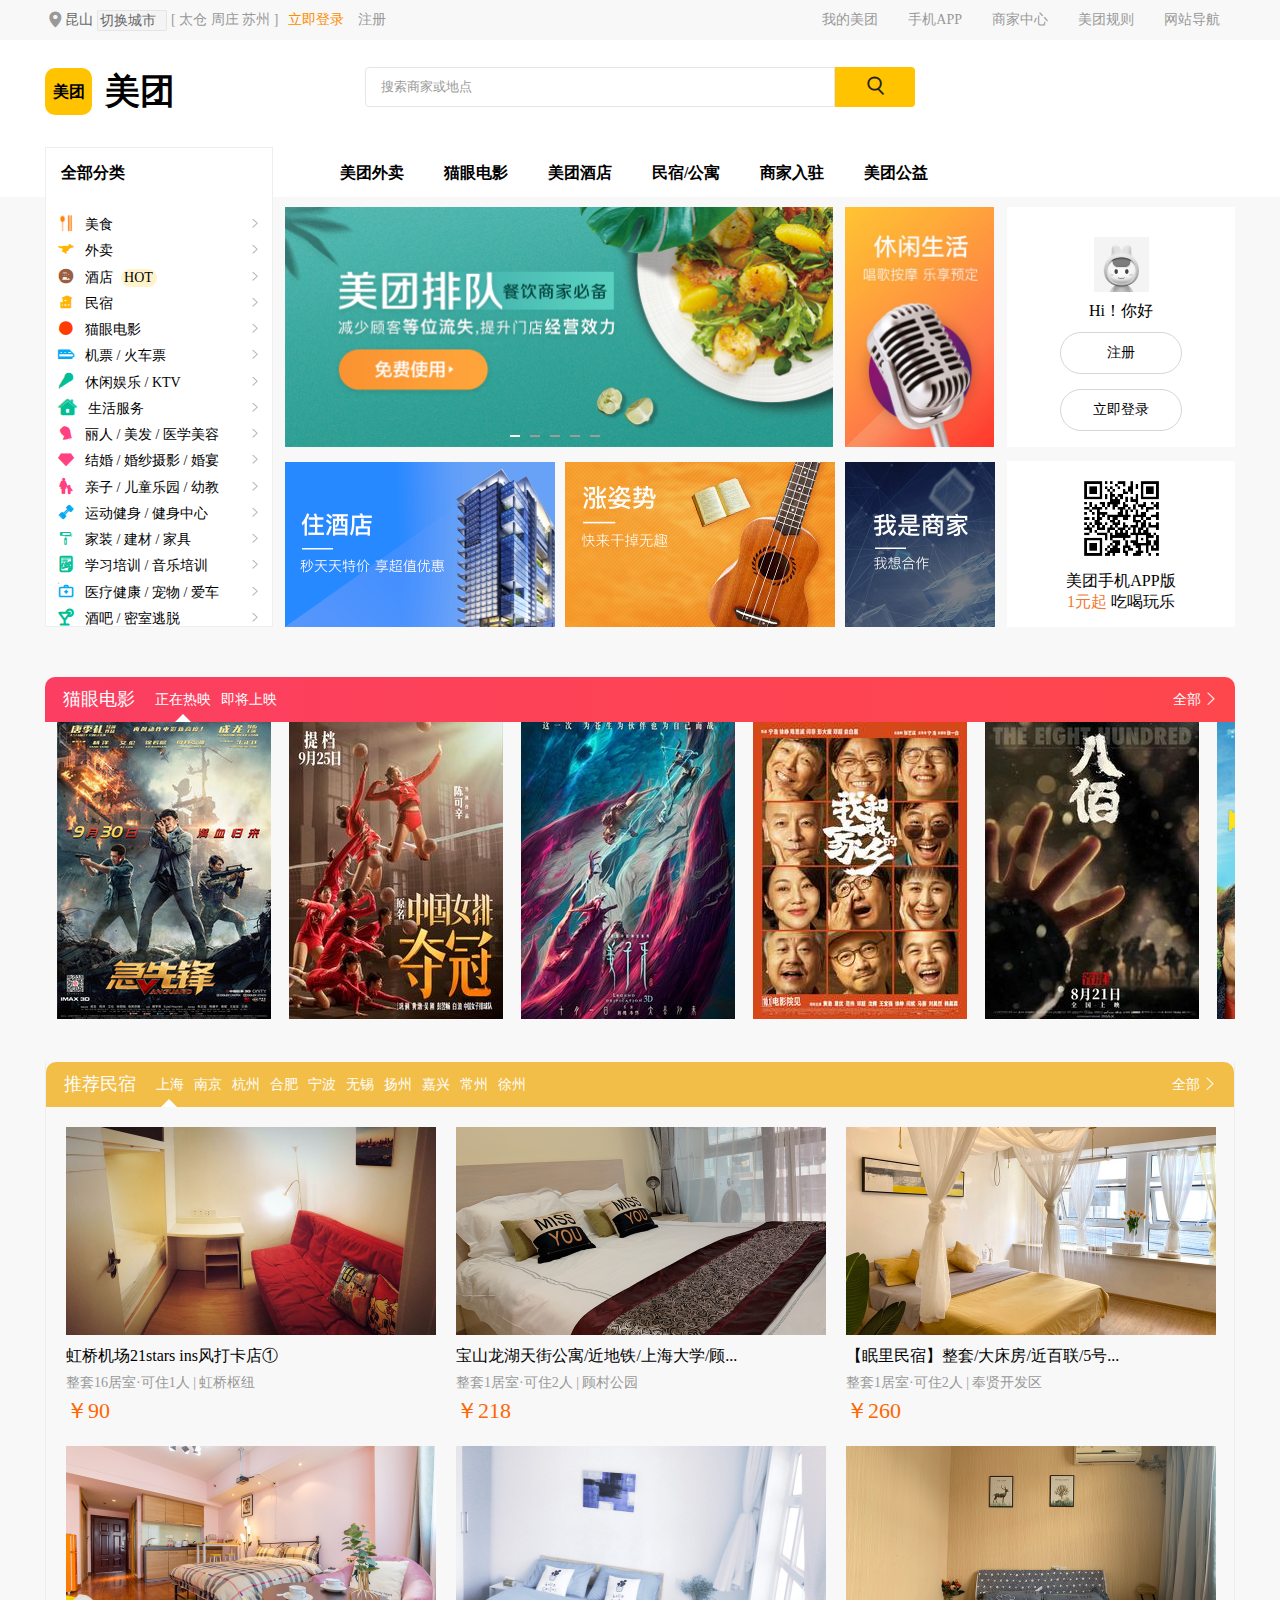
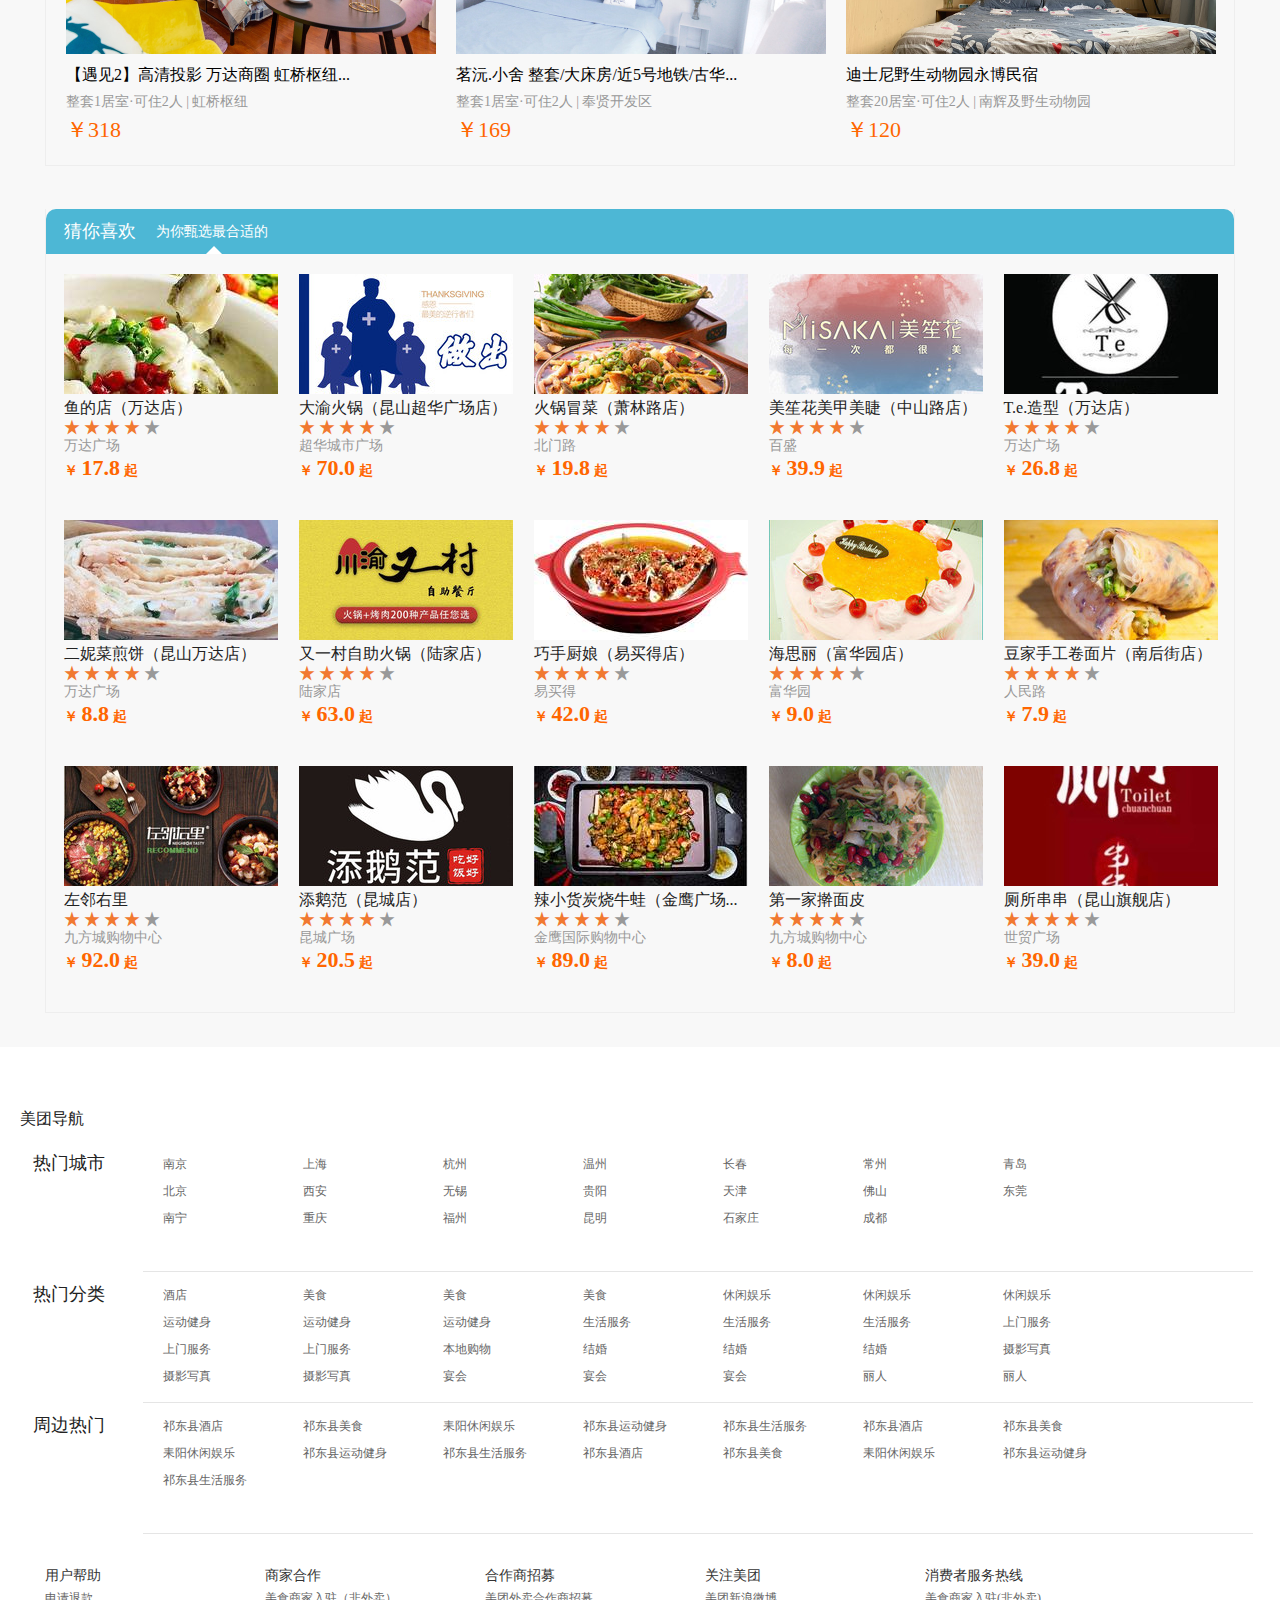
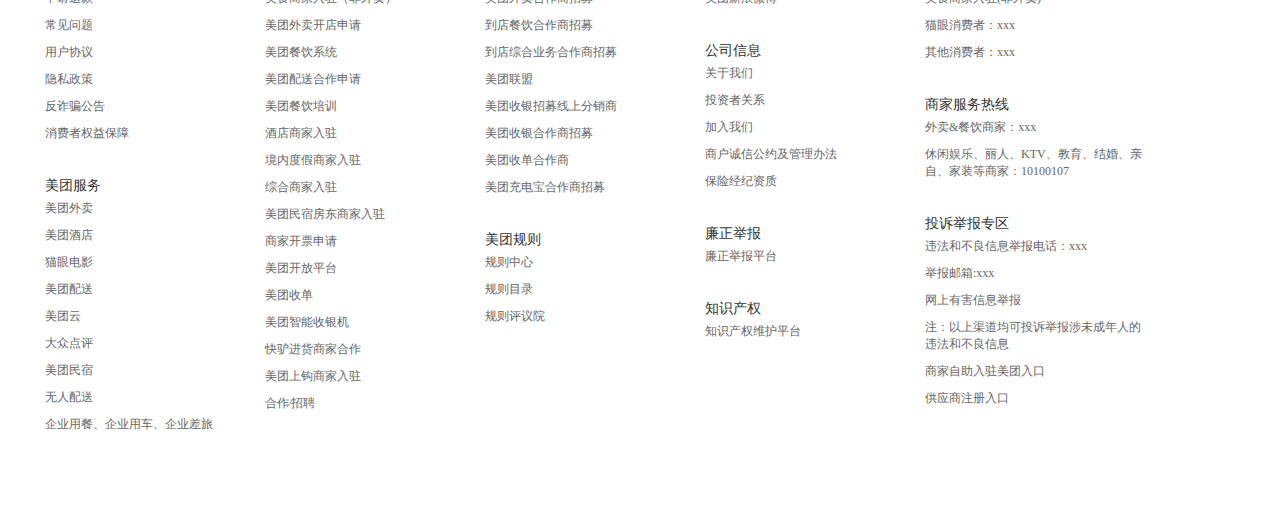
==== commit 9045de65: "aa" ====
--- a/html/index.html
+++ b/html/index.html
@@ -992,18 +992,18 @@
               <dl>
                   <dt>消费者服务热线</dt>
                   <dd>美食商家入驻(非外卖)</a></dd>
-                  <dd>猫眼消费者：10105335</dd>
-                  <dd>其他消费者：10107888</dd>
+                  <dd>猫眼消费者：xxx</dd>
+                  <dd>其他消费者：xxx</dd>
               </dl>
               <dl>
                   <dt>商家服务热线</dt>
-                  <dd>外卖&餐饮商家：10105557</dd>
+                  <dd>外卖&餐饮商家：xxx</dd>
                   <dd>休闲娱乐、丽人、KTV、教育、结婚、亲自、家装等商家：10100107</dd>
               </dl>
               <dl>
                   <dt>投诉举报专区</dt>
-                  <dd>违法和不良信息举报电话：4006018900</dd>
-                  <dd>举报邮箱:tousujubao@meituan.com</dd>
+                  <dd>违法和不良信息举报电话：xxx</dd>
+                  <dd>举报邮箱:xxx</dd>
                   <dd>网上有害信息举报</dd>
                   <dd>注：以上渠道均可投诉举报涉未成年人的违法和不良信息</dd>
               </dl>
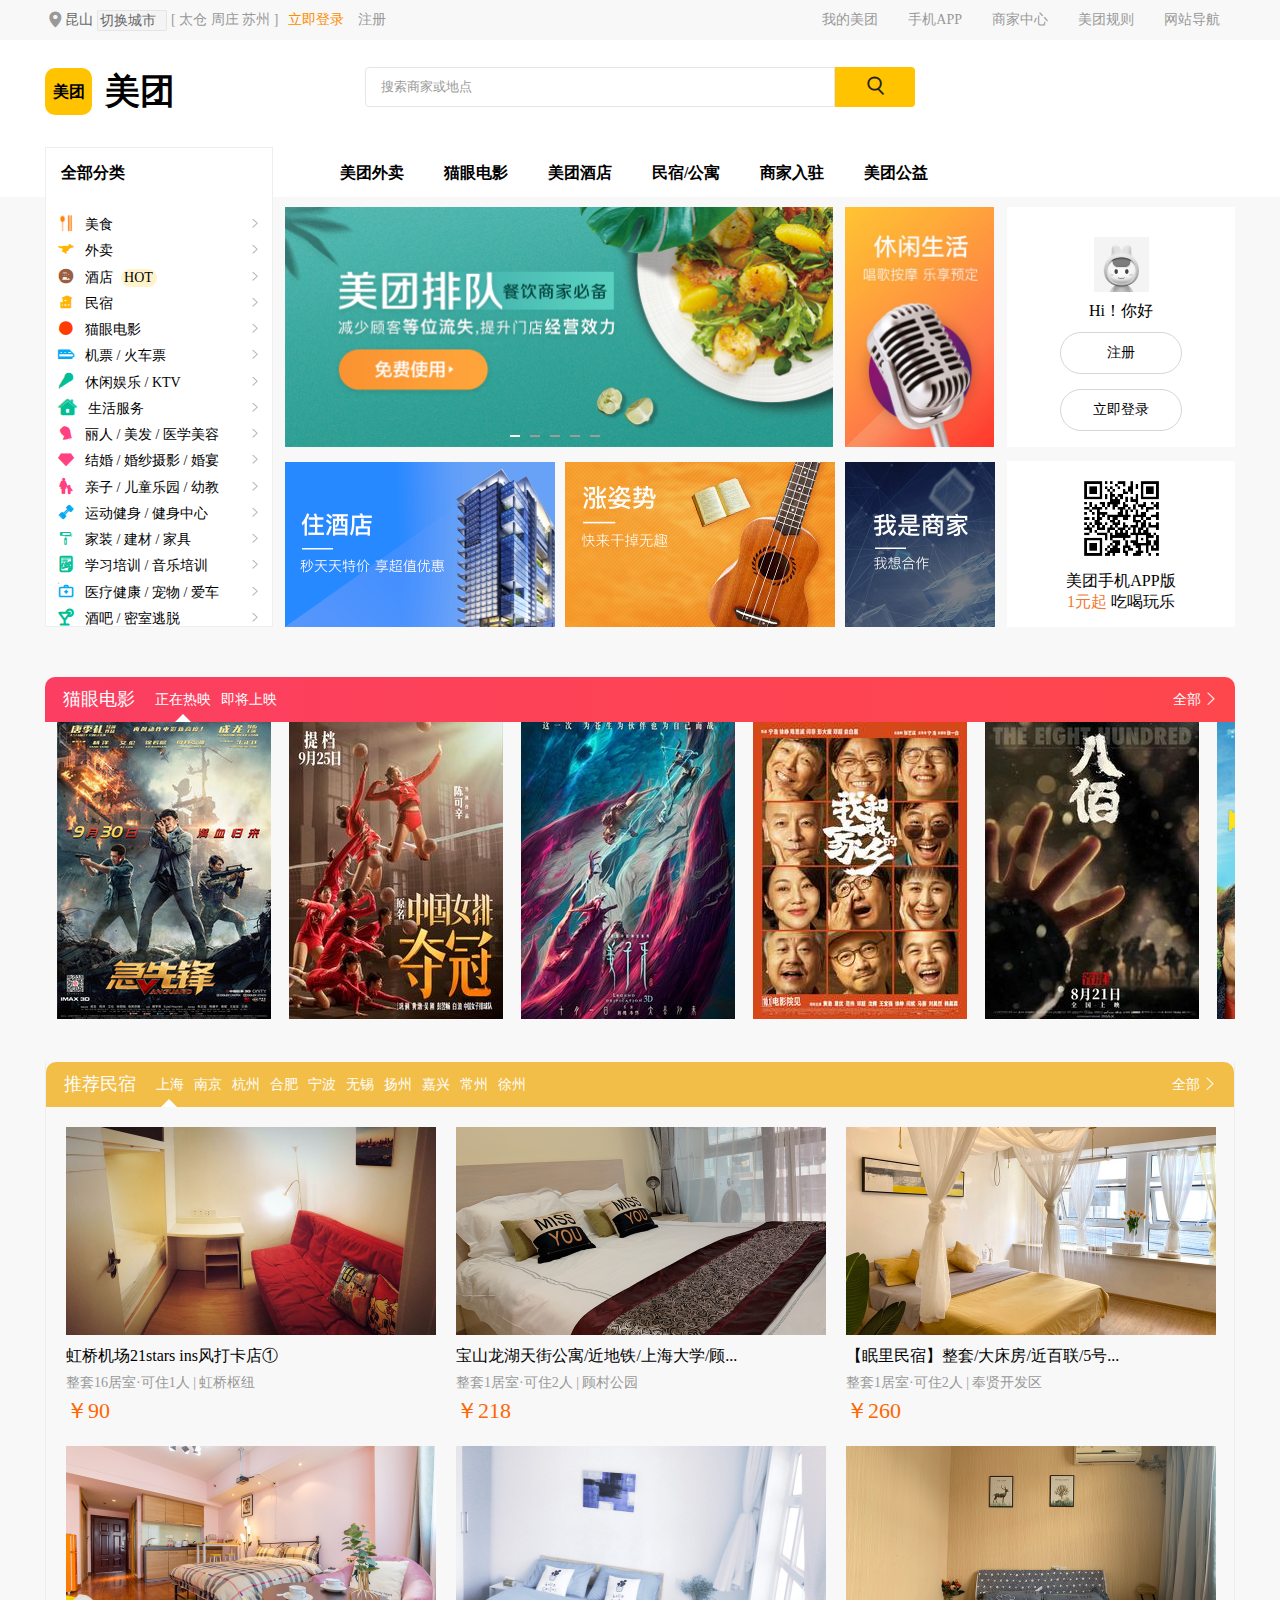
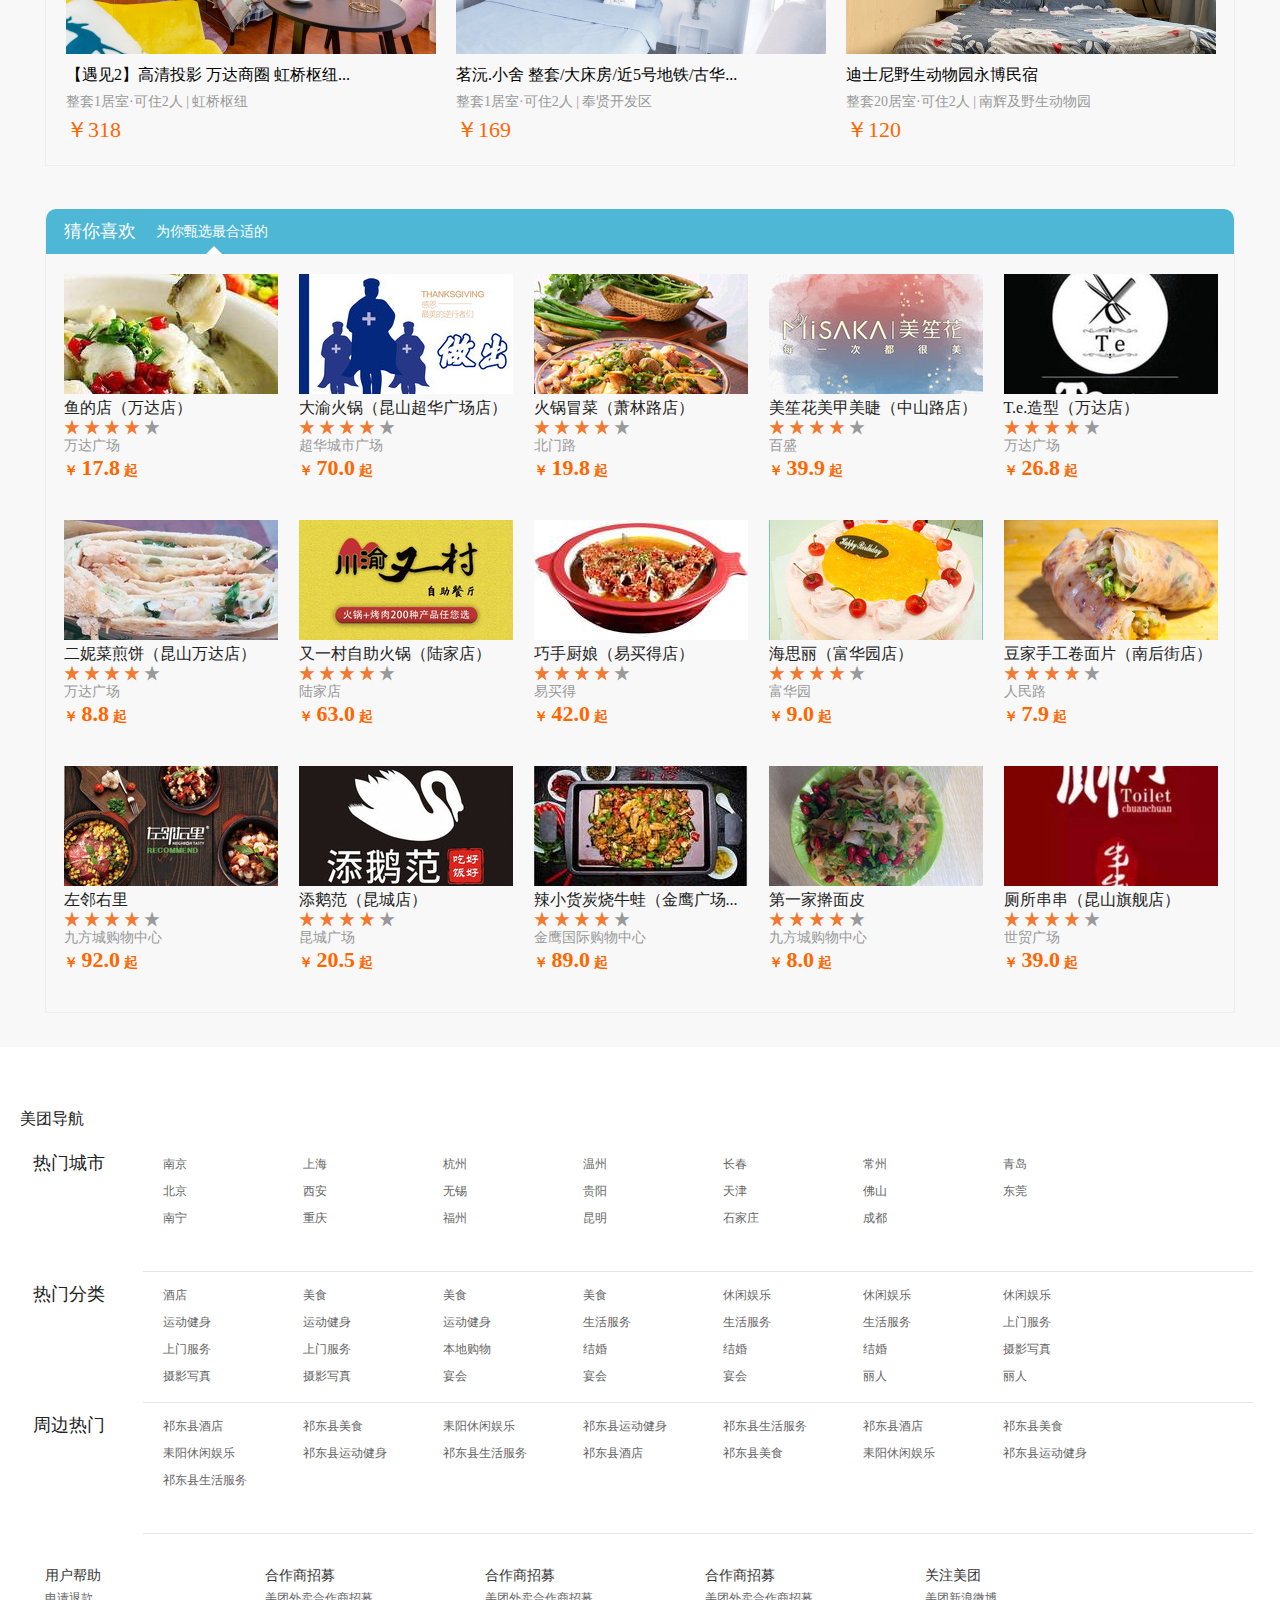
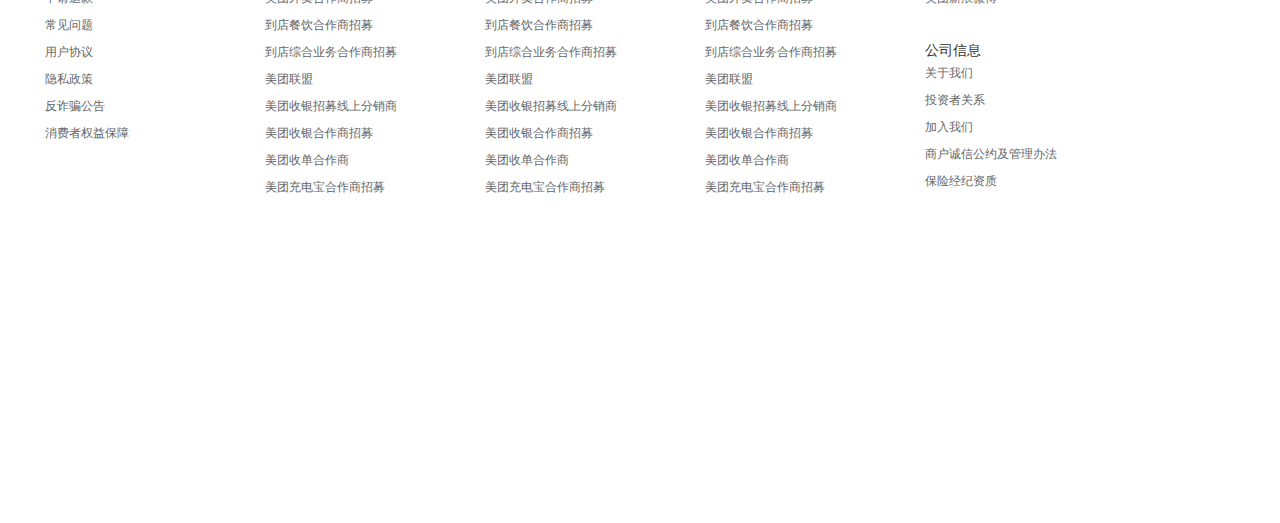
==== commit 8944b89b: "oo" ====
--- a/html/index.html
+++ b/html/index.html
@@ -913,39 +913,6 @@
                   <dd>反诈骗公告</dd>
                   <dd>消费者权益保障</dd>
               </dl>
-              <dl>
-                  <dt>美团服务</dt>
-                  <dd>美团外卖</dd>
-                  <dd>美团酒店</dd>
-                  <dd>猫眼电影</dd>
-                  <dd>美团配送</dd>
-                  <dd>美团云</dd>
-                  <dd>大众点评</dd>
-                  <dd>美团民宿</dd>
-                  <dd>无人配送</dd>
-                  <dd>企业用餐、企业用车、企业差旅</dd>
-              </dl>
-          </div>
-          <div class="column">
-              <dl>
-                  <dt>商家合作</dt>
-                  <dd>美食商家入驻（非外卖）</dd>
-                  <dd>美团外卖开店申请</dd>
-                  <dd>美团餐饮系统</dd>
-                  <dd>美团配送合作申请</dd>
-                  <dd>美团餐饮培训</dd>
-                  <dd>酒店商家入驻</dd>
-                  <dd>境内度假商家入驻</dd>
-                  <dd>综合商家入驻</dd>
-                  <dd>美团民宿房东商家入驻</dd>
-                  <dd>商家开票申请</dd>
-                  <dd>美团开放平台</dd>
-                  <dd>美团收单</dd>
-                  <dd>美团智能收银机</dd>
-                  <dd>快驴进货商家合作</dd>
-                  <dd>美团上钩商家入驻</dd>
-                  <dd>合作&frasl;招聘</dd>
-              </dl>
           </div>
           <div class="column">
               <dl>
@@ -959,11 +926,31 @@
                   <dd>美团收单合作商</dd>
                   <dd>美团充电宝合作商招募</dd>
               </dl>
+          </div>
+          <div class="column">
               <dl>
-                  <dt>美团规则</dt>
-                  <dd>规则中心</dd>
-                  <dd>规则目录</dd>
-                  <dd>规则评议院</dd>
+                  <dt>合作商招募</dt>
+                  <dd>美团外卖合作商招募</dd>
+                  <dd>到店餐饮合作商招募</dd>
+                  <dd>到店综合业务合作商招募</dd>
+                  <dd>美团联盟</dd>
+                  <dd>美团收银招募线上分销商</dd>
+                  <dd>美团收银合作商招募</dd>
+                  <dd>美团收单合作商</dd>
+                  <dd>美团充电宝合作商招募</dd>
+              </dl>
+          </div>
+          <div class="column">
+              <dl>
+                  <dt>合作商招募</dt>
+                  <dd>美团外卖合作商招募</dd>
+                  <dd>到店餐饮合作商招募</dd>
+                  <dd>到店综合业务合作商招募</dd>
+                  <dd>美团联盟</dd>
+                  <dd>美团收银招募线上分销商</dd>
+                  <dd>美团收银合作商招募</dd>
+                  <dd>美团收单合作商</dd>
+                  <dd>美团充电宝合作商招募</dd>
               </dl>
           </div>
           <div class="column">
@@ -979,37 +966,6 @@
                   <dd>商户诚信公约及管理办法</dd>
                   <dd>保险经纪资质</dd>
               </dl>
-              <dl>
-                  <dt>廉正举报</dt>
-                  <dd>廉正举报平台</dd>
-              </dl>
-              <dl>
-                  <dt>知识产权</dt>
-                  <dd>知识产权维护平台</dd>
-              </dl>
-          </div>
-          <div class="column">
-              <dl>
-                  <dt>消费者服务热线</dt>
-                  <dd>美食商家入驻(非外卖)</a></dd>
-                  <dd>猫眼消费者：xxx</dd>
-                  <dd>其他消费者：xxx</dd>
-              </dl>
-              <dl>
-                  <dt>商家服务热线</dt>
-                  <dd>外卖&餐饮商家：xxx</dd>
-                  <dd>休闲娱乐、丽人、KTV、教育、结婚、亲自、家装等商家：10100107</dd>
-              </dl>
-              <dl>
-                  <dt>投诉举报专区</dt>
-                  <dd>违法和不良信息举报电话：xxx</dd>
-                  <dd>举报邮箱:xxx</dd>
-                  <dd>网上有害信息举报</dd>
-                  <dd>注：以上渠道均可投诉举报涉未成年人的违法和不良信息</dd>
-              </dl>
-              <dl><dd>商家自助入驻美团入口</dd></dl>
-              <dl><dd>供应商注册入口</dd></dl>
-          </div>
       </div>
   </div>
   </div>
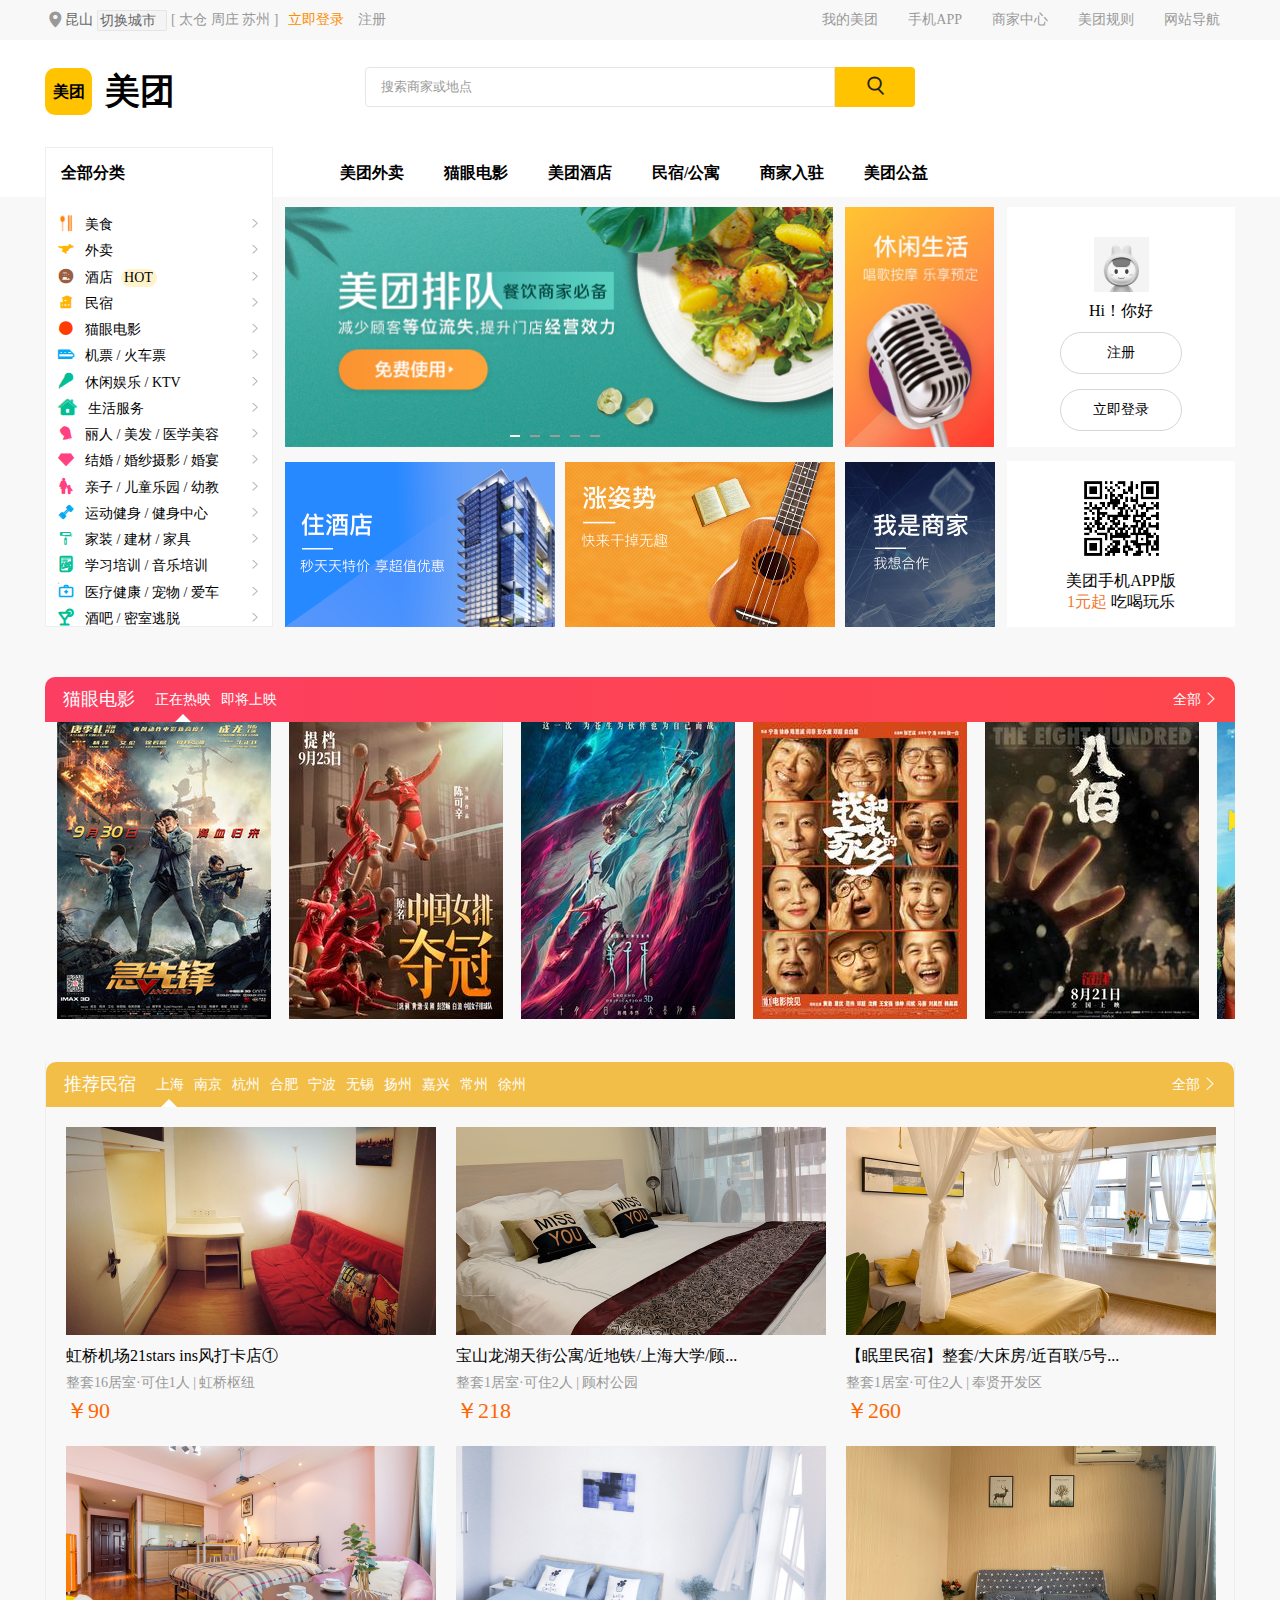
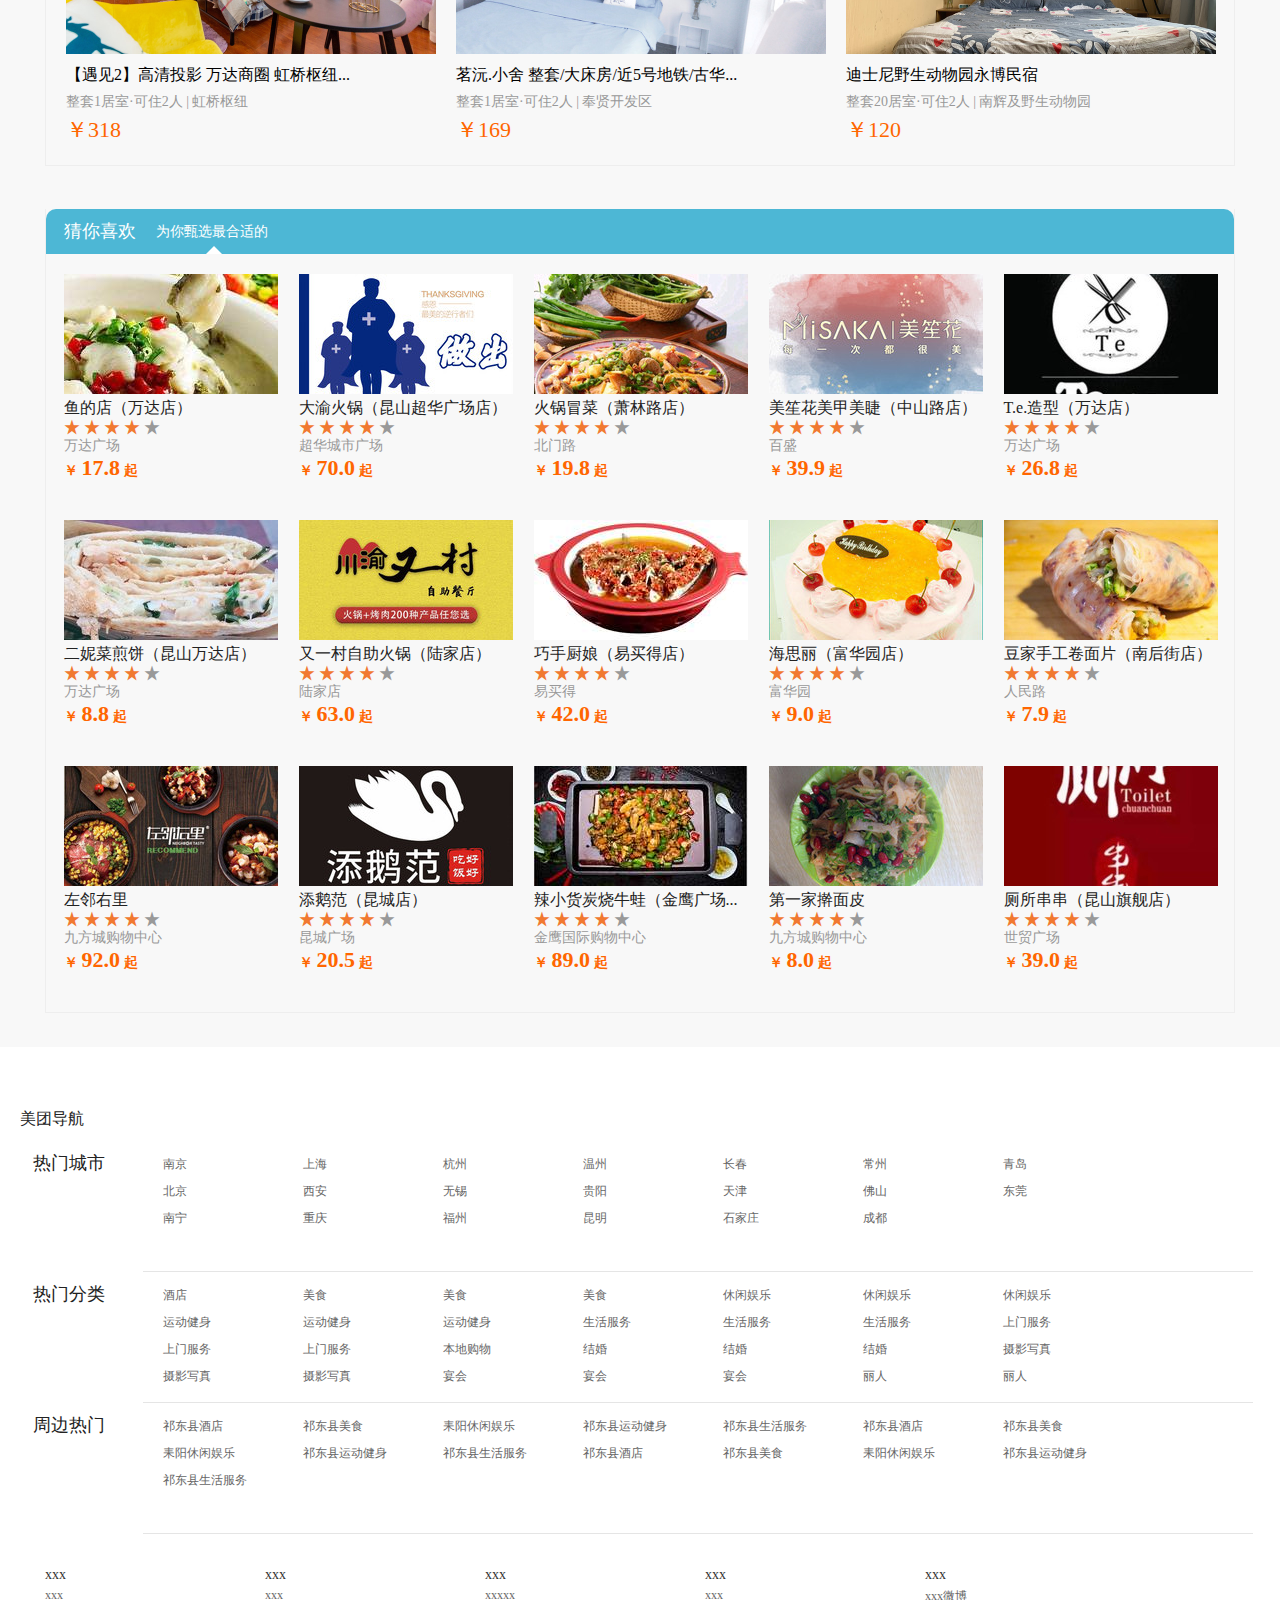
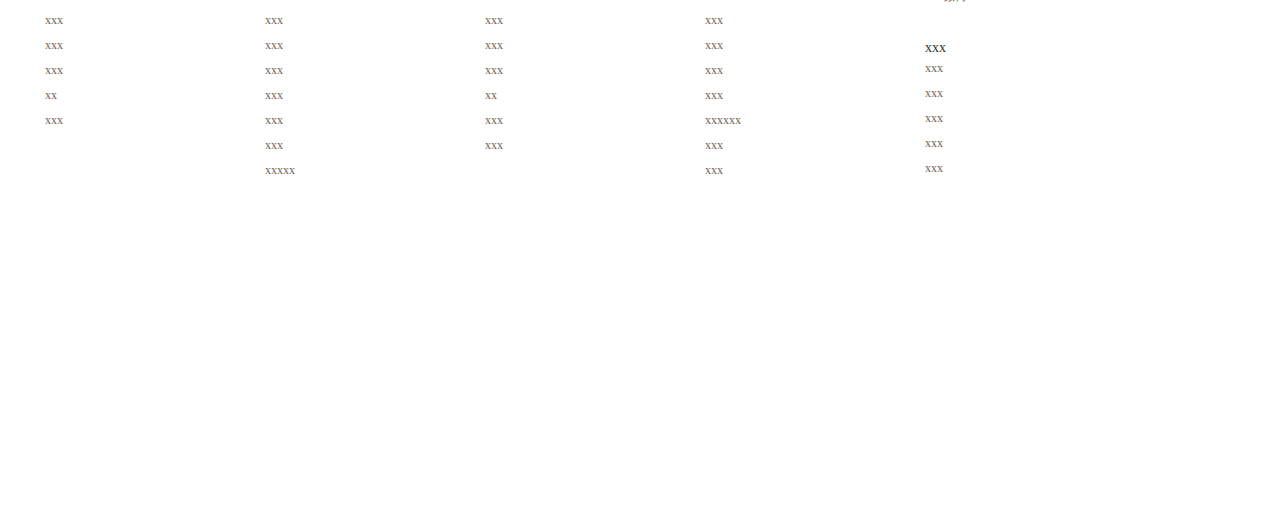
==== commit a221eb85: "hia" ====
--- a/html/index.html
+++ b/html/index.html
@@ -905,66 +905,65 @@
       <div class="center">
           <div class="column">
               <dl>
-                  <dt>用户帮助</dt>
-                  <dd>申请退款</dd>
-                  <dd>常见问题</dd>
-                  <dd>用户协议</dd>
-                  <dd>隐私政策</dd>
-                  <dd>反诈骗公告</dd>
-                  <dd>消费者权益保障</dd>
+                  <dt>xxx</dt>
+                  <dd>xxx</dd>
+                  <dd>xxx</dd>
+                  <dd>xxx</dd>
+                  <dd>xxx</dd>
+                  <dd>xx</dd>
+                  <dd>xxx</dd>
               </dl>
           </div>
           <div class="column">
               <dl>
-                  <dt>合作商招募</dt>
-                  <dd>美团外卖合作商招募</dd>
-                  <dd>到店餐饮合作商招募</dd>
-                  <dd>到店综合业务合作商招募</dd>
-                  <dd>美团联盟</dd>
-                  <dd>美团收银招募线上分销商</dd>
-                  <dd>美团收银合作商招募</dd>
-                  <dd>美团收单合作商</dd>
-                  <dd>美团充电宝合作商招募</dd>
+                  <dt>xxx</dt>
+                  <dd>xxx</dd>
+                  <dd>xxx</dd>
+                  <dd>xxx</dd>
+                  <dd>xxx</dd>
+                  <dd>xxx</dd>
+                  <dd>xxx</dd>
+                  <dd>xxx</dd>
+                  <dd>xxxxx</dd>
               </dl>
           </div>
           <div class="column">
               <dl>
-                  <dt>合作商招募</dt>
-                  <dd>美团外卖合作商招募</dd>
-                  <dd>到店餐饮合作商招募</dd>
-                  <dd>到店综合业务合作商招募</dd>
-                  <dd>美团联盟</dd>
-                  <dd>美团收银招募线上分销商</dd>
-                  <dd>美团收银合作商招募</dd>
-                  <dd>美团收单合作商</dd>
-                  <dd>美团充电宝合作商招募</dd>
+                  <dt>xxx</dt>
+                  <dd>xxxxx</dd>
+                  <dd>xxx</dd>
+                  <dd>xxx</dd>
+                  <dd>xxx</dd>
+                  <dd>xx</dd>
+                  <dd>xxx</dd>
+                  <dd>xxx</dd>
               </dl>
           </div>
           <div class="column">
               <dl>
-                  <dt>合作商招募</dt>
-                  <dd>美团外卖合作商招募</dd>
-                  <dd>到店餐饮合作商招募</dd>
-                  <dd>到店综合业务合作商招募</dd>
-                  <dd>美团联盟</dd>
-                  <dd>美团收银招募线上分销商</dd>
-                  <dd>美团收银合作商招募</dd>
-                  <dd>美团收单合作商</dd>
-                  <dd>美团充电宝合作商招募</dd>
+                  <dt>xxx</dt>
+                  <dd>xxx</dd>
+                  <dd>xxx</dd>
+                  <dd>xxx</dd>
+                  <dd>xxx</dd>
+                  <dd>xxx</dd>
+                  <dd>xxxxxx</dd>
+                  <dd>xxx</dd>
+                  <dd>xxx</dd>
               </dl>
           </div>
           <div class="column">
               <dl>
-                  <dt>关注美团</dt>
-                  <dd>美团新浪微博</dd>
+                  <dt>xxx</dt>
+                  <dd>xxx微博</dd>
               </dl>
               <dl>
-                  <dt>公司信息</dt>
-                  <dd>关于我们</dd>
-                  <dd>投资者关系</dd>
-                  <dd>加入我们</dd>
-                  <dd>商户诚信公约及管理办法</dd>
-                  <dd>保险经纪资质</dd>
+                  <dt>xxx</dt>
+                  <dd>xxx</dd>
+                  <dd>xxx</dd>
+                  <dd>xxx</dd>
+                  <dd>xxx</dd>
+                  <dd>xxx</dd>
               </dl>
       </div>
   </div>
